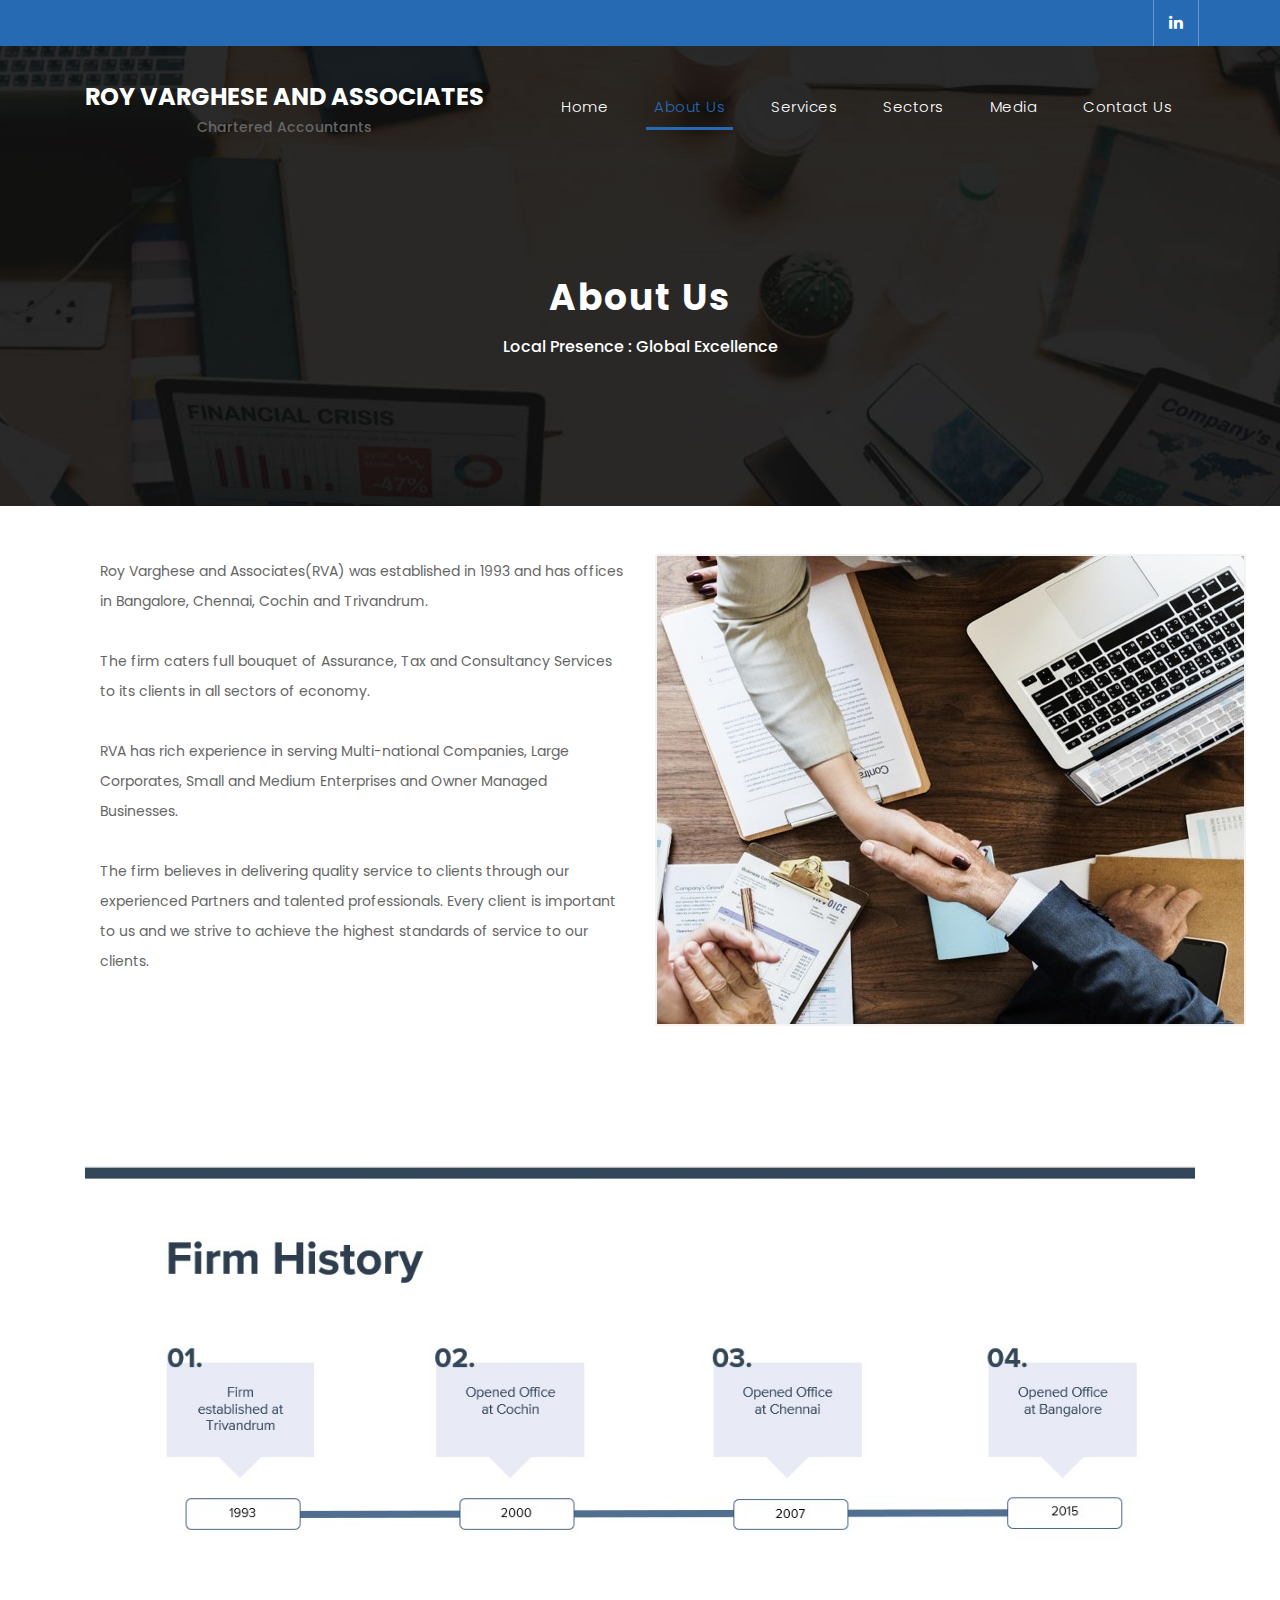
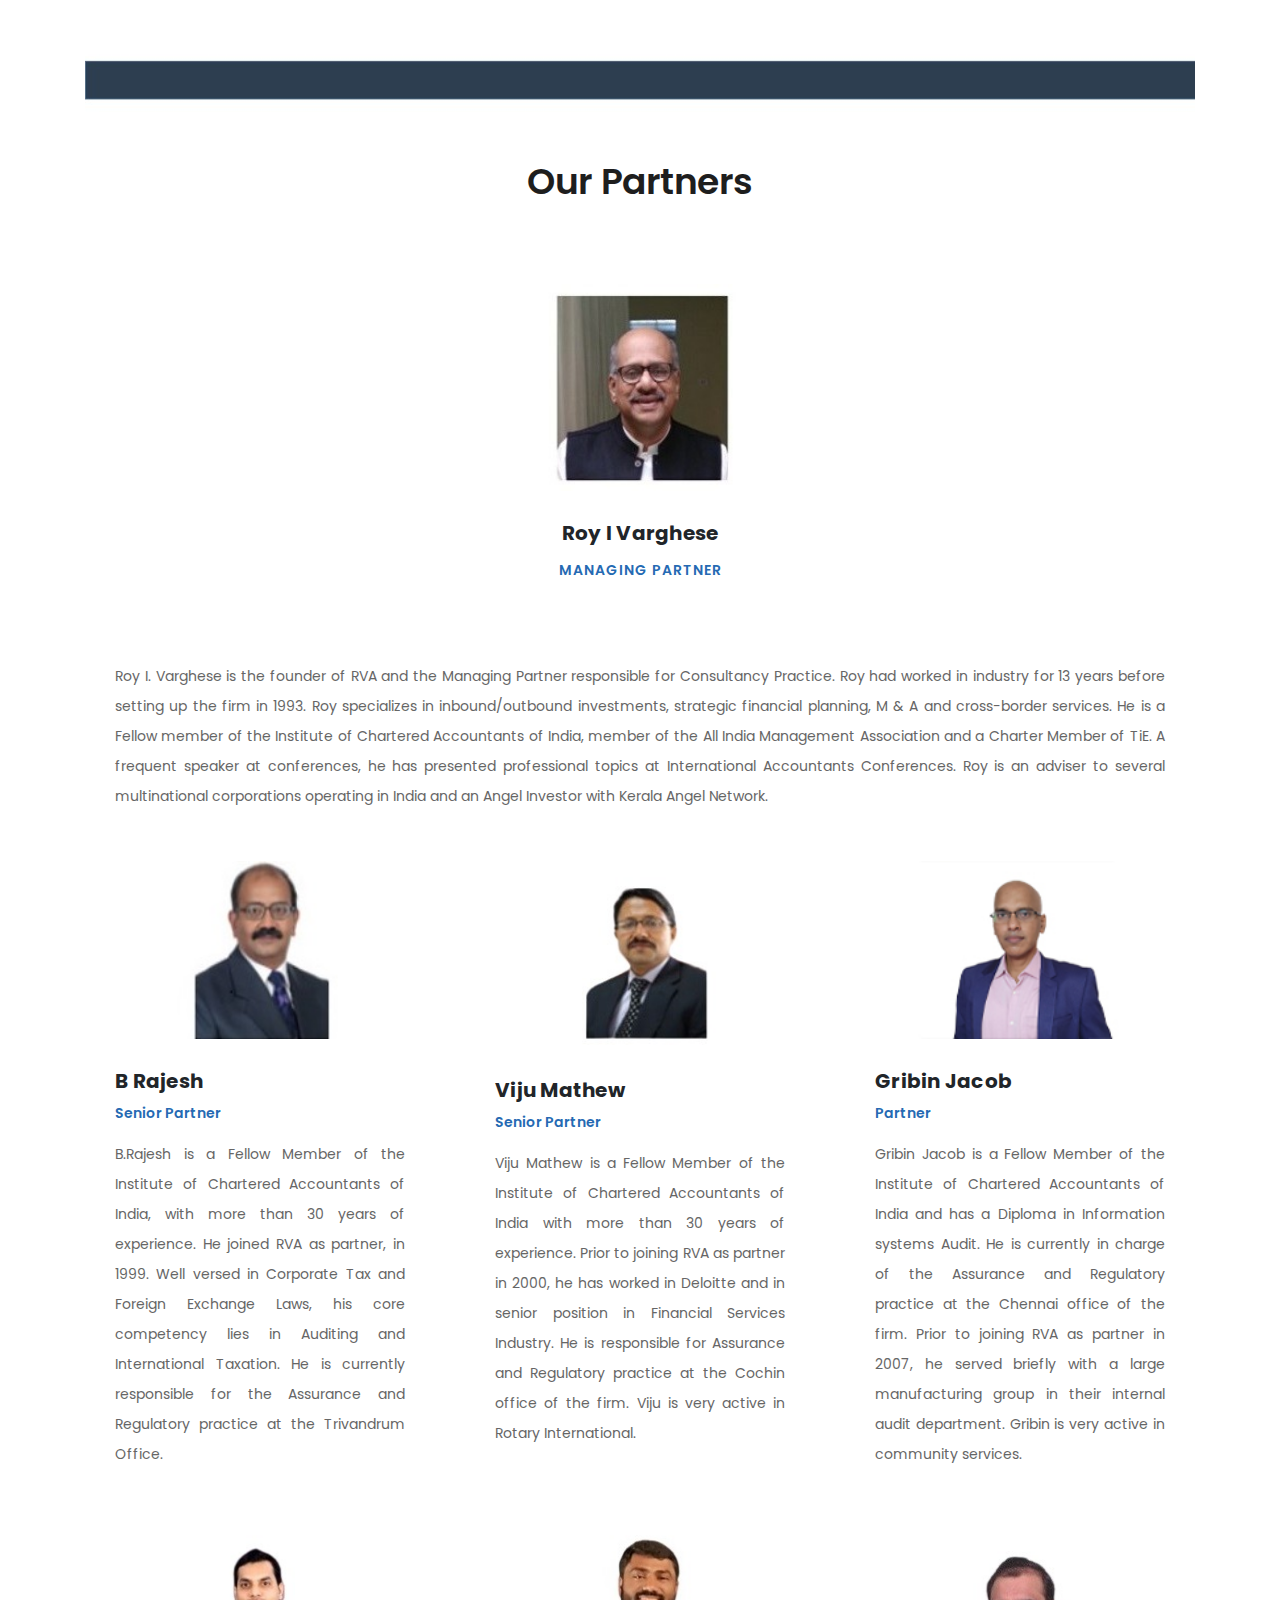
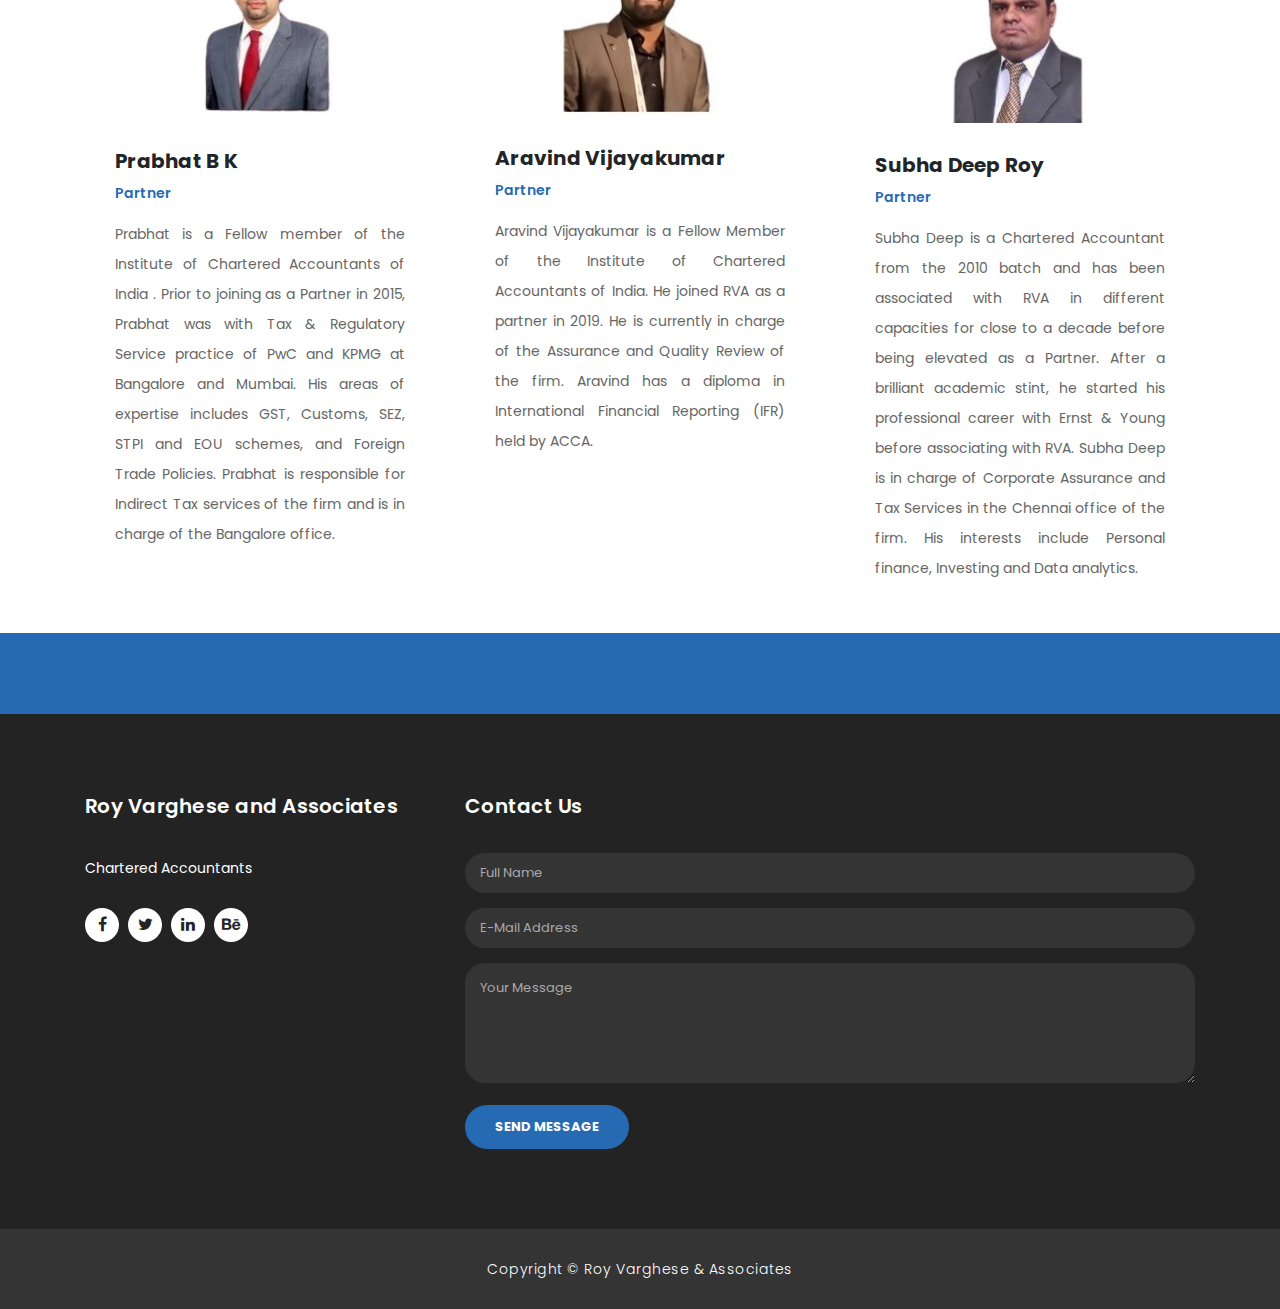
==== about.html @ 58f1af4b "Update about.html" ====
<!DOCTYPE html>
<html lang="en">

  <head>

    <meta charset="utf-8">
    <meta name="viewport" content="width=device-width, initial-scale=1, shrink-to-fit=no">
    <meta name="description" content="">
    <meta name="author" content="TemplateMo">
    <link href="https://fonts.googleapis.com/css?family=Poppins:100,200,300,400,500,600,700,800,900&display=swap" rel="stylesheet">

    <title>Roy Varghese and Associates - About Page</title>

    <!-- Bootstrap core CSS -->
    <link href="vendor/bootstrap/css/bootstrap.min.css" rel="stylesheet">

    <!-- Additional CSS Files -->
    <link rel="stylesheet" href="assets/css/fontawesome.css">
    <link rel="stylesheet" href="assets/css/templatemo-rva.css">
    <link rel="stylesheet" href="assets/css/owl.css">

  </head>

  <body>

    <!-- ***** Preloader Start ***** -->
    <div id="preloader">
        <div class="jumper">
            <div></div>
            <div></div>
            <div></div>
        </div>
    </div>  
    <!-- ***** Preloader End ***** -->

   <!-- Header -->
    <div class="sub-header">
      <div class="container">
        <div class="row">
          <div class="col-md-8 col-xs-12">
            <ul class="left-info">
              
            </ul>
          </div>
          <div class="col-md-4">
            <ul class="right-icons">
              
              <li><a href="#"><i class="fa fa-linkedin"></i></a></li>
              
            </ul>
          </div>
        </div>
      </div>
    </div>
    <header class="">
      <nav class="navbar navbar-expand-lg">
        <div class="container">
        <a class="navbar-brand" href="index.html"><h2>Roy Varghese and Associates</h2><h3><p align="center">Chartered Accountants</p></h3></a>
          <button class="navbar-toggler" type="button" data-toggle="collapse" data-target="#navbarResponsive" aria-controls="navbarResponsive" aria-expanded="false" aria-label="Toggle navigation">
            <span class="navbar-toggler-icon"></span>
          </button>
          <div class="collapse navbar-collapse" id="navbarResponsive">
            <ul class="navbar-nav ml-auto">
              <li class="nav-item">
                <a class="nav-link" href="index.html">Home
                  <span class="sr-only">(current)</span>
                </a>
              </li>
              <li class="nav-item active">
                <a class="nav-link" href="about.html">About Us</a>
              </li>
              <li class="nav-item">
                <a class="nav-link" href="services.html">Services</a>
              </li>
              <li class="nav-item">
                <a class="nav-link" href="sector.html">Sectors</a>
             </li>  
               <li class="nav-item">
                <a class="nav-link" href="media.html">Media</a>
              </li>
              <li class="nav-item">
                <a class="nav-link" href="contact.html">Contact Us</a>
              </li>
             
            </ul>
          </div>
        </div>
      </nav>
    </header>

    <!-- Page Content -->

    <div class="page-heading header-text">
      <div class="container">
        <div class="row">
          <div class="col-md-12" style="text-align: center;">
            <h1>About Us</h1>
            <h6>Local Presence : Global Excellence </h6>
          </div>
        </div>
      </div>
    </div>
    <div class="container">
      <div class="col-md-12">
        <div class="more-info-content">
          <div class="row">
            <div class="col-md-6 align-self-center">
              <div class="right-content">
                <p>Roy Varghese and Associates(RVA) was established in 1993 and has offices in Bangalore, Chennai, Cochin and Trivandrum.
                <br><br>The firm caters full bouquet of Assurance, Tax and Consultancy Services to its clients in all sectors of economy.
                <br><br>RVA has rich experience in serving Multi-national Companies, Large Corporates, Small and Medium Enterprises and Owner Managed Businesses.
                <br><br>The firm believes in delivering quality service to clients through our experienced Partners and talented professionals. Every client is important to us and we strive to achieve the highest standards of service to our clients.</p>
              </div>
            </div>
              <div class="col-md-6">
                <div class="left-image">
                  <br><br>
                    <img src="assets/images/about-image.jpg" alt="">
                </div>
              </div>
            </div>
          </div>
        </div>
      </div>
    </div>
    </div>
<div class="more-info">
      <div class="container">
        <div class="row">
          <div class="col-md-12">
            <div class="more-info-content">
              <div class="row">
                <div class="col-md-12">
                  <div class="left-image">
                    <img src="assets/images/History.jpg" alt="">
                  </div>
                </div>
                
                </div>
              </div>
            </div>
          </div>
        </div>
      </div>
    </div>


    <div class="">
      <div class="container">
        <div class="row">
          <div class="col-md-12">
            <div class="section-heading">
              <br><br><h2>Our Partners <em></em></h2>
              <span></span>
            </div>
          </div>
          <div class="col-md-12">
            <div class="team-item">
              <img src="assets/images/RIV.jpg" alt="">
              <div class="down-content">
                <div class="section-heading">
                  <h4>Roy I Varghese</h4>
                  <span>Managing Partner</span>
                </div>
                <div style="text-align: justify;"> <p>Roy I. Varghese is the founder of RVA and the Managing Partner responsible for Consultancy Practice. Roy had worked in industry for 13 years before setting up the firm in 1993. Roy specializes in inbound/outbound investments, strategic financial planning, M & A and cross-border services. He is a Fellow member of the Institute of Chartered Accountants of India, member of the All India Management Association and a Charter Member of TiE. A frequent speaker at conferences, he has presented professional topics at International Accountants Conferences. Roy is an adviser to several multinational corporations operating in India and an Angel Investor with Kerala Angel Network.</p>
                </div>
              </div>
            </div>
          </div>
          <div class="col-md-4">
            <div class="team-item">
              <img src="assets/images/br.jpg" alt="">
                <div class="down-content">
                  <h4>B Rajesh</h4>
                  <span>Senior Partner</span>
                  <p style="text-align: justify;">B.Rajesh is a Fellow Member of the Institute of Chartered Accountants of India, with more than 30 years of experience. He joined RVA as partner, in 1999. Well versed in Corporate Tax and Foreign Exchange Laws, his core competency lies in Auditing and International Taxation. He is currently responsible for the Assurance and Regulatory practice at the Trivandrum Office.</p>
                </div>
            </div>
          </div>
          <div class="col-md-4">
            <div class="team-item">
              <img src="assets/images/VM.jpg" alt="">
              <div class="down-content">
                <h4>Viju Mathew</h4>
                <span>Senior Partner</span>
                <p style="text-align: justify;">Viju Mathew is a Fellow Member of the Institute of Chartered Accountants of India with more than 30 years of experience. Prior to joining RVA as partner in 2000, he has worked in Deloitte and in senior position in Financial Services Industry. He is responsible for Assurance and Regulatory practice at the Cochin office of the firm. Viju is very active in Rotary International.</p>
              </div>
            </div>
          </div>
          <div class="col-md-4">
            <div class="team-item">
              <img src="assets/images/GJ2.jpg" alt="">
              <div class="down-content">
                <h4>Gribin Jacob</h4>
                <span>Partner</span>
                <p style="text-align: justify;">Gribin Jacob is a Fellow Member of the Institute of Chartered Accountants of India and has a Diploma in Information systems Audit. He is currently in charge of the Assurance and Regulatory practice at the Chennai office of the firm. Prior to joining RVA as partner in 2007, he served briefly with a large manufacturing group in their internal audit department. Gribin is very active in community services.</p>
              </div>
            </div>
          </div>
          <div class="col-md-4">
            <div class="team-item">
              <img src="assets/images/PBK.jpg" alt="">
              <div class="down-content">
                <h4>Prabhat B K</h4>
                <span>Partner</span>
                <p style="text-align: justify;">Prabhat is a Fellow member of the Institute of Chartered Accountants of India . Prior to joining as a Partner in 2015, Prabhat was with Tax & Regulatory Service practice of PwC and KPMG at Bangalore and Mumbai. His areas of expertise includes GST, Customs, SEZ, STPI and EOU schemes, and Foreign Trade Policies. Prabhat is responsible for Indirect Tax services of the firm and is in charge of the Bangalore office.</p>
              </div>
            </div>
          </div>
          <div class="col-md-4">
            <div class="team-item">
              <img src="assets/images/av.jpg" alt="">
              <div class="down-content">
                <h4>Aravind Vijayakumar</h4>
                <span>Partner</span>
                <p style="text-align: justify;">Aravind Vijayakumar is a Fellow Member of the Institute of Chartered Accountants of India. He joined RVA as a partner in 2019. He is currently in charge of the Assurance and Quality Review of the firm. Aravind has a diploma in International Financial Reporting (IFR) held by ACCA.</p>
             </div>
            </div>
          </div>
          <div class="col-md-4">
            <div class="team-item">
              <img src="assets/images/SDR.jpg" alt="">
              <div class="down-content">
                <h4>Subha Deep Roy</h4>
                <span>Partner</span>
                <p style="text-align: justify;">Subha Deep is a Chartered Accountant from the 2010 batch and has been associated with RVA in different capacities for close to a decade before being elevated as a Partner. After a brilliant academic stint, he started his professional career with Ernst & Young before associating with RVA. Subha Deep is in charge of Corporate Assurance and Tax Services in the Chennai office of the firm. His interests include Personal finance, Investing and Data analytics.</p>
              </div>
            </div>
          </div>
        </div>
      <div class="">
      </div>
    </div>
  </div>
</div>
  <div class="request-form">
    <div class="container">
      <div class="row">
        <div class="col-md-8">
        </div>
      </div>
    </div>
  </div>
  
  <!-- Footer Starts Here -->
    <footer>
      <div class="container">
        <div class="row">
          <div class="col-md-4 footer-item">
            <h4>Roy Varghese and Associates</h4>
            <p>Chartered Accountants</p>
            <ul class="social-icons">
              <li><a rel="nofollow" href="https://fb.com/templatemo" target="_blank"><i class="fa fa-facebook"></i></a></li>
              <li><a href="#"><i class="fa fa-twitter"></i></a></li>
              <li><a href="#"><i class="fa fa-linkedin"></i></a></li>
              <li><a href="#"><i class="fa fa-behance"></i></a></li>
            </ul>
          </div>
          
          <div class="col-md-8 footer-item last-item">
            <h4>Contact Us</h4>
            <div class="contact-form">
              <form id="contact footer-contact" action="mailto:anjuv@rva.in" method="post">
                <div class="row">
                  <div class="col-lg-12 col-md-12 col-sm-12">
                    <fieldset>
                      <input name="name" type="text" class="form-control" id="name" placeholder="Full Name" required="">
                    </fieldset>
                  </div>
                  <div class="col-lg-12 col-md-12 col-sm-12">
                    <fieldset>
                      <input name="email" type="text" class="form-control" id="email" pattern="[^ @]*@[^ @]*" placeholder="E-Mail Address" required="">
                    </fieldset>
                  </div>
                  <div class="col-lg-12">
                    <fieldset>
                      <textarea name="message" rows="6" class="form-control" id="message" placeholder="Your Message" required=""></textarea>
                    </fieldset>
                  </div>
                  <div class="col-lg-12">
                    <fieldset>
                      <button type="submit" id="form-submit" class="filled-button">Send Message</button>
                    </fieldset>
                  </div>
                </div>
              </form>
            </div>
          </div>
        </div>
      </div>
    </footer>
    
    <div class="sub-footer">
      <div class="container">
        <div class="row">
          <div class="col-md-12">
            <p>Copyright &copy; Roy Varghese & Associates
            
           
          </p>
          </div>
        </div>
      </div>
    </div>


    <!-- Bootstrap core JavaScript -->
    <script src="vendor/jquery/jquery.min.js"></script>
    <script src="vendor/bootstrap/js/bootstrap.bundle.min.js"></script>

    <!-- Additional Scripts -->
    <script src="assets/js/custom.js"></script>
    <script src="assets/js/owl.js"></script>
    <script src="assets/js/slick.js"></script>
    <script src="assets/js/accordions.js"></script>

    <script language = "text/Javascript"> 
      cleared[0] = cleared[1] = cleared[2] = 0; //set a cleared flag for each field
      function clearField(t){                   //declaring the array outside of the
      if(! cleared[t.id]){                      // function makes it static and global
          cleared[t.id] = 1;  // you could use true and false, but that's more typing
          t.value='';         // with more chance of typos
          t.style.color='#fff';
          }
      }
    </script>

  </body>
</html>
---- assets/css/templatemo-rva.css ----
/* 

TemplateMo - Finance Business

https://templatemo.com/tm-545-finance-business

*/

body {
  font-family: 'Poppins', sans-serif;
  overflow-x: hidden;
  text-rendering: optimizeLegibility;
  -webkit-font-smoothing: antialiased;
  -moz-osx-font-smoothing: grayscale;
}
p {
	margin-bottom: 0px;
	font-size: 14px;
	color: #666666;
	line-height: 30px;
}
a {
	text-decoration: none!important;
}
ul {
	padding: 0;
	margin: 0;
	list-style: none;
}

h1,h2,h3,h4,h5,h6 {
	margin: 0px;
}

a.filled-button {
	background-color: #256AB3;
	color: #fff;
	font-size: 13px;
	text-transform: uppercase;
	font-weight: 700;
	padding: 12px 30px;
	border-radius: 30px;
	display: inline-block;
	transition: all 0.3s;
}

a.filled-button:hover {
	background-color: #fff;
	color: #256AB3;
}

a.border-button {
	background-color: transparent;
	color: #fff;
	border: 2px solid #fff;
	font-size: 13px;
	text-transform: uppercase;
	font-weight: 700;
	padding: 10px 28px;
	border-radius: 30px;
	display: inline-block;
	transition: all 0.3s;
}

a.border-button:hover {
	background-color: #fff;
	color: #256AB3;
}

.section-heading {
	text-align: center;
	margin-bottom: 80px;
}

.section-heading h2 {
	font-size: 36px;
	font-weight: 600;
	color: #1e1e1e;
}

.section-heading em {
	font-style: normal;
	color: #256AB3;
}

.section-heading span {
	display: block;
	margin-top: 15px;
	text-transform: uppercase;
	font-size: 15px;
	color: #666;
	letter-spacing: 1px;
}

#preloader {
  overflow: hidden;
  background: #256AB3;
  left: 0;
  right: 0;
  top: 0;
  bottom: 0;
  position: fixed;
  z-index: 9999999;
  color: #fff;
}

#preloader .jumper {
  left: 0;
  top: 0;
  right: 0;
  bottom: 0;
  display: block;
  position: absolute;
  margin: auto;
  width: 50px;
  height: 50px;
}

#preloader .jumper > div {
  background-color: #fff;
  width: 10px;
  height: 10px;
  border-radius: 100%;
  -webkit-animation-fill-mode: both;
  animation-fill-mode: both;
  position: absolute;
  opacity: 0;
  width: 50px;
  height: 50px;
  -webkit-animation: jumper 1s 0s linear infinite;
  animation: jumper 1s 0s linear infinite;
}

#preloader .jumper > div:nth-child(2) {
  -webkit-animation-delay: 0.33333s;
  animation-delay: 0.33333s;
}

#preloader .jumper > div:nth-child(3) {
  -webkit-animation-delay: 0.66666s;
  animation-delay: 0.66666s;
}

@-webkit-keyframes jumper {
  0% {
    opacity: 0;
    -webkit-transform: scale(0);
    transform: scale(0);
  }
  5% {
    opacity: 1;
  }
  100% {
    -webkit-transform: scale(1);
    transform: scale(1);
    opacity: 0;
  }
}

@keyframes jumper {
  0% {
    opacity: 0;
    -webkit-transform: scale(0);
    transform: scale(0);
  }
  5% {
    opacity: 1;
  }
  100% {
    opacity: 0;
  }
}

/* Sub Header Style */

.sub-header {
	background-color: #256AB3;
	height: 46px;
	line-height: 46px;
}

.sub-header ul li {
	display: inline-block;
}

.sub-header ul.left-info li {
	border-left: 1px solid rgba(250,250,250,0.3);
	padding: 0px 20px;
}

.sub-header ul.left-info li:last-child {
	border-right: 1px solid rgba(250,250,250,0.3);
}

.sub-header ul.left-info li i {
	margin-right: 10px;
	font-size: 18px;
}

.sub-header ul.left-info li a {
	color: #fff;
	font-size: 14px;
	font-weight: 600;
}

.sub-header ul.right-icons {
	float: right;
}

.sub-header ul.right-icons li {
	margin-right: -4px;
	width: 46px;
	display: inline-block;
	text-align: center;
	border-right: 1px solid rgba(250,250,250,0.3);
}

.sub-header ul.right-icons li:first-child {
	border-left: 1px solid rgba(250,250,250,0.3);
}

.sub-header ul.right-icons li a {
	color: #fff;
	transition: all 0.3s;
}

.sub-header ul.right-icons li a:hover {
	opacity: 0.75;
}



/* Header Style */
header {
	position: absolute;
	z-index: 99999;
	width: 100%;
	background-color: transparent!important;
	height: 80px;
	-webkit-transition: all 0.3s ease-in-out 0s;
    -moz-transition: all 0.3s ease-in-out 0s;
    -o-transition: all 0.3s ease-in-out 0s;
    transition: all 0.3s ease-in-out 0s;
}
header .navbar {
	padding: 20px 0px;
}
.background-header .navbar {
	padding: 10px 0px;
}
.background-header {
	top: 0;
	position: fixed;
	background-color: #fff!important;
	box-shadow: 0px 1px 10px rgba(0,0,0,0.1);
}
.background-header .navbar-brand h2 {
	color: #256AB3!important;
}
.background-header .navbar-nav a.nav-link {
	color: #1e1e1e!important;
}
.background-header .navbar-nav .nav-link:hover,
.background-header .navbar-nav .active>.nav-link,
.background-header .navbar-nav .nav-link.current,
.background-header .navbar-nav .nav-link.show,
.background-header .navbar-nav .show>.nav-link {
	color: #256AB3!important;
}
.navbar .navbar-brand {
	float: 	left;
	margin-top: 12px;
	outline: none;
}
.navbar .navbar-brand h2 {
	color: #fff;
	text-transform: uppercase;
	font-size: 24px;
	font-weight: 700;
	-webkit-transition: all .3s ease 0s;
    -moz-transition: all .3s ease 0s;
    -o-transition: all .3s ease 0s;
    transition: all .3s ease 0s;
}
.navbar .navbar-brand h2 em {
	font-style: normal;
	font-size: 16px;
}
#navbarResponsive {
	z-index: 999;
}
.navbar-collapse {
	text-align: center;
}
.navbar .navbar-nav .nav-item {
	margin: 0px 15px;
}
.navbar .navbar-nav a.nav-link {
	text-transform: capitalize;
	font-size: 15px;
	font-weight: 300;
	letter-spacing: 0.5px;
	color: #fff;
	transition: all 0.5s;
	margin-top: 5px;
}
.navbar .navbar-nav .nav-link:hover,
.navbar .navbar-nav .active>.nav-link,
.navbar .navbar-nav .nav-link.current,
.navbar .navbar-nav .nav-link.show,
.navbar .navbar-nav .show>.nav-link {
	color: #256AB3;
	border-bottom: 3px solid #256AB3;
}
.navbar .navbar-toggler-icon {
	background-image: none;
}
.navbar .navbar-toggler {
	border-color: #fff;
	background-color: #fff;	
	height: 36px;
	outline: none;
	border-radius: 0px;
	position: absolute;
	right: 30px;
	top: 20px;
}
.navbar .navbar-toggler-icon:after {
	content: '\f0c9';
	color: #256AB3;
	font-size: 18px;
	line-height: 26px;
	font-family: 'FontAwesome';
}



/* Banner Style */

.img-fill{
  width: 100%;
  display: block;
  overflow: hidden;
  position: relative;
  text-align: center
}

.img-fill img {
  min-height: 100%;
  min-width: 100%;
  position: relative;
  display: inline-block;
  max-width: none;
}

*,
*:before,
*:after {
  -webkit-box-sizing: border-box;
  box-sizing: border-box;
  -webkit-font-smoothing: antialiased;
  -moz-osx-font-smoothing: grayscale;
}

.Grid1k {
  padding: 0 15px;
  max-width: 1200px;
  margin: auto;
}

.blocks-box,
.slick-slider {
  margin: 0;
  padding: 0!important;
}

.slick-slide {
  float: left;
  padding: 0;
}

.Modern-Slider .item .img-fill {
	background-size: cover;
	background-position: center center;
	background-repeat: no-repeat;
	height:95vh;
}

.Modern-Slider .item-1 .img-fill {
	background-image: url(../images/slide_01.jpg);
}

.Modern-Slider .item-2 .img-fill {
	background-image: url(../images/slide_02.jpg);
}

.Modern-Slider .item-3 .img-fill {
	background-image: url(../images/slide_03.jpg);
}
.Modern-Slider .item-4 .img-fill {
	background-image: url(../images/slide_04.jpg);
}


.Modern-Slider .NextArrow{
  position:absolute;
  top:50%;
  right:30px;
  border:0 none;
  background-color: transparent;
  text-align:center;
  font-size: 36px;
  font-family: 'FontAwesome';
  color:#FFF;
  z-index:5;
  outline: none;
  cursor: pointer;
}

.Modern-Slider .NextArrow:before{
  content:'\f105';
}

.Modern-Slider .PrevArrow {
  position:absolute;
  top:50%;
  left:30px;
  border:0 none;
  background-color: transparent;
  text-align:center;
  font-size: 36px;
  font-family: 'FontAwesome';
  color:#FFF;
  z-index:5;
  outline: none;
  cursor: pointer;
}

.Modern-Slider .PrevArrow:before{
  content:'\f104';
}

ul.slick-dots {
  display: none!important;
}

.Modern-Slider .text-content {
	text-align: left;
  	width: 75%;
  	position: absolute;
  	top: 50%;
  	left: 50%;
  	transform: translate(-50%, -50%);
}

.Modern-Slider .item h6 {
  margin-bottom: 15px;
  font-size: 22px;
  text-transform: uppercase;
  font-weight: 700;
  letter-spacing: 1px;
  color:#256AB3;
  animation:fadeOutRight 1s both;
}

.Modern-Slider .item h4 {
  margin-bottom: 30px;
  text-transform: uppercase;
  font-size: 44px;
  font-weight: 700;
  letter-spacing: 2.5px;
  color:#FFF;
  overflow:hidden;
  animation:fadeOutLeft 1s both;
}

.Modern-Slider .item p {
	max-width: 570px;
	color: #fff;
	font-size: 15px;
	font-weight: 400;
	line-height: 30px;
	margin-bottom: 40px;
}

.Modern-Slider .item a {
  margin: 0 5px;
}

.Modern-Slider .item.slick-active h6{
  animation:fadeInDown 1s both 1s;
}

.Modern-Slider .item.slick-active h4{
  animation:fadeInLeft 1s both 1.5s;
}

.Modern-Slider .item.slick-active{
  animation:Slick-FastSwipeIn 1s both;
}

.Modern-Slider .buttons {
  position: relative;
}

.Modern-Slider {background:#000;}


/* ==== Slick Slider Css Ruls === */
.slick-slider{position:relative;display:block;-webkit-user-select:none;-moz-user-select:none;-ms-user-select:none;user-select:none;-webkit-touch-callout:none;-khtml-user-select:none;-ms-touch-action:pan-y;touch-action:pan-y;-webkit-tap-highlight-color:transparent}
.slick-list{position:relative;display:block;overflow:hidden;margin:0;padding:0}
.slick-list:focus{outline:none}.slick-list.dragging{cursor:hand}
.slick-slider .slick-track,.slick-slider .slick-list{-webkit-transform:translate3d(0,0,0);-ms-transform:translate3d(0,0,0);transform:translate3d(0,0,0)}
.slick-track{position:relative;top:0;left:0;display:block}
.slick-track:before,.slick-track:after{display:table;content:''}.slick-track:after{clear:both}
.slick-loading .slick-track{visibility:hidden}
.slick-slide{display:none;float:left /* If RTL Make This Right */ ;height:100%;min-height:1px}
.slick-slide.dragging img{pointer-events:none}
.slick-initialized .slick-slide{display:block}
.slick-loading .slick-slide{visibility:hidden}
.slick-vertical .slick-slide{display:block;height:auto;border:1px solid transparent}




/* Request Form */

.request-form {
	background-color: #256AB3;
	padding: 40px 0px;
	color: #fff;
}

.request-form h4 {
	font-size: 22px;
	font-weight: 600;
}

.request-form span {
	font-size: 15px;
	font-weight: 400;
	display: inline-block;
	margin-top: 10px;
}

.request-form a.border-button {
	margin-top: 12px;
	float: right;
}




/* Services */

.services {
	margin-top: 140px;
}

.service-item img {
	width: 100%;
	overflow: hidden;
}

.service-item .down-content {
	background-color: #f7f7f7;
	padding: 30px;
}

.service-item .down-content h4 {
	font-size: 20px;
	font-weight: 700;
	letter-spacing: 0.25px;
	margin-bottom: 15px;
}

.service-item .down-content p {
	margin-bottom: 20px;
}



/* Fun Facts */

.fun-facts {
	margin-top: 140px;
	background-image: url(../images/fun-facts-bg.jpg);
	background-position: center center;
	background-repeat: no-repeat;
	background-size: cover;
	background-attachment: fixed;
	padding: 140px 0px;
	color: #fff;
}

.fun-facts span {
	text-transform: uppercase;
	font-size: 15px;
	color: #fff;
	letter-spacing: 1px;
	margin-bottom: 10px;
	display: block;
}

.fun-facts h2 {
	font-size: 36px;
	font-weight: 600;
	margin-bottom: 35px;
}

.fun-facts em {
	font-style: normal;
	color: #256AB3;
}

.fun-facts p {
	color: #fff;
	margin-bottom: 40px;
}

.fun-facts .left-content {
	margin-right: 45px;
}

.count-area-content {
	text-align: center;
	background-color: rgba(250,250,250,0.1);
	padding: 25px 30px 35px 30px;
	margin: 15px 0px;
}

.count-digit {
    margin: 5px 0px;
    color: #256AB3;
    font-weight: 700;
    font-size: 36px;
}
.count-title {
    font-size: 20px;
    font-weight: 600;
    color: #fff;
    letter-spacing: 0.5px;
}



/* More Info */

.more-info {
	margin-top: 140px;
}

.more-info .left-image img {
	width: 100%;
	overflow: hidden;
}

.more-info .more-info-content {
	background-color: #f7f7f7;
}

.about-info .more-info-content {
	background-color: transparent;
}

.about-info .right-content {
	padding: 0px!important;
	margin-right: 30px;
}

.more-info .right-content {
	padding: 45px 45px 45px 30px;
}

.more-info .right-content span {
	text-transform: uppercase;
	font-size: 15px;
	color: #666;
	letter-spacing: 1px;
	margin-bottom: 10px;
	display: block;
}

.more-info .right-content h2 {
	font-size: 36px;
	font-weight: 600;
	margin-bottom: 35px;
}

.more-info .right-content em {
	font-style: normal;
	color: #256AB3;
}

.more-info .right-content p {
	margin-bottom: 30px;
}


/* Testimonials Style */

.about-testimonials {
	margin-top: 0px!important;
}

.testimonials {
	margin-top: 140px;
	background-color: #f7f7f7;
	padding: 140px 0px;
}
.testimonial-item .inner-content {
	text-align: center;
	background-color: #fff;	
	padding: 30px;
	border-radius: 5px;
}
.testimonial-item p {
	font-size: 14px;
	font-weight: 400;
}
.testimonial-item h4 {
	font-size: 19px;
	font-weight: 700;
	color: #1e1e1e;
	letter-spacing: 0.5px;
	margin-bottom: 0px;
}
.testimonial-item span {
	display: inline-block;
	margin-top: 8px;
	font-weight: 600;
	font-size: 14px;
	color: #256AB3;
}
.testimonial-item img {
	max-width: 60px;
	border-radius: 50%;
	margin: 25px auto 0px auto;
}




/* Call Back Style */

.callback-services {
	border-top: 1px solid #eee;
	padding-top: 140px;
}

.contact-us {
	background-color: #f7f7f7;
	padding: 140px 0px;
}

.contact-us .contact-form {
	background-color: transparent!important;
	padding: 0!important;
}

.callback-form {
	margin-top: 140px;
}

.callback-form .contact-form {
	background-color: #256AB3;
	padding: 60px;
	border-radius: 5px;
	text-align: center;
}

.callback-form .contact-form input {
	border-radius: 20px;
	height: 40px;
	line-height: 40px;
	display: inline-block;
	padding: 0px 15px;
	color: #6a6a6a;
	font-size: 13px;
	text-transform: none;
	box-shadow: none;
	border: none;
	margin-bottom: 35px;
}

.callback-form .contact-form input:focus {
	outline: none;
	box-shadow: none;
	border: none;
}

.callback-form .contact-form textarea {
	border-radius: 20px;
	height: 120px;
	max-height: 200px;
	min-height: 120px;
	display: inline-block;
	padding: 15px;
	color: #6a6a6a;
	font-size: 13px;
	text-transform: none;
	box-shadow: none;
	border: none;
	margin-bottom: 35px;
}

.callback-form .contact-form textarea:focus {
	outline: none;
	box-shadow: none;
	border: none;
}

.callback-form .contact-form ::-webkit-input-placeholder { /* Edge */
  color: #aaa;
}
.callback-form .contact-form :-ms-input-placeholder { /* Internet Explorer 10-11 */
  color: #aaa;
}
.callback-form .contact-form ::placeholder {
  color: #aaa;
}

.callback-form .contact-form button.border-button {
	background-color: transparent;
	color: #fff;
	border: 2px solid #fff;
	font-size: 13px;
	text-transform: uppercase;
	font-weight: 700;
	padding: 10px 28px;
	border-radius: 30px;
	display: inline-block;
	transition: all 0.3s;
	outline: none;
	box-shadow: none;
	text-shadow: none;
	cursor: pointer;
}

.callback-form .contact-form button.border-button:hover {
	background-color: #fff;
	color: #256AB3;
}

.contact-us .contact-form button.filled-button {
	background-color: #256AB3;
	color: #fff;
	border: none;
	font-size: 13px;
	text-transform: uppercase;
	font-weight: 700;
	padding: 12px 30px;
	border-radius: 30px;
	display: inline-block;
	transition: all 0.3s;
	outline: none;
	box-shadow: none;
	text-shadow: none;
	cursor: pointer;
}

.contact-us .contact-form button.filled-button:hover {
	background-color: #fff;
	color: #256AB3;
}



/* Partners Style */

.contact-partners {
	margin-top: -8px!important;
}

.partners {
	margin-top: 140px;
	background-color: #f7f7f7;
	padding: 60px 0px;
}

.partners .owl-item {
	text-align: center;
	cursor: pointer;
}

.partners .partner-item img {
	max-width: 156px;
	margin: auto;
}



/* Footer Style */

footer {
	background-color: #232323;
	padding: 80px 0px;
	color: #fff;
}

footer h4 {
	color: #fff;
	font-size: 20px;
	font-weight: 600;
	letter-spacing: 0.25px;
	margin-bottom: 35px;
}
footer p {
	color: #fff;
}

footer ul.social-icons {
	margin-top: 25px;
}

footer ul.social-icons li {
	display: inline-block;
	margin-right: 5px;
}

footer ul.social-icons li:last-child {
	margin-right: 0px;
}

footer ul.social-icons li a {
	width: 34px;
	height: 34px;
	display: inline-block;
	line-height: 34px;
	text-align: center;
	background-color: #fff;
	color: #232323;
	border-radius: 50%;
	transition: all 0.3s;
}

footer ul.social-icons li a:hover {
	background-color: #256AB3;
}

footer ul.menu-list li {
	margin-bottom: 13px;
}

footer ul.menu-list li:last-child {
	margin-bottom: 0px;
}

footer ul.menu-list li a {
	font-size: 14px;
	color: #fff;
	transition: all 0.3s;
}

footer ul.menu-list li a:hover {
	color: #256AB3;
}

footer .contact-form input {
	border-radius: 20px;
	height: 40px;
	line-height: 40px;
	display: inline-block;
	padding: 0px 15px;
	color: #aaa!important;
	background-color: #343434;
	font-size: 13px;
	text-transform: none;
	box-shadow: none;
	border: none;
	margin-bottom: 15px;
}

footer .contact-form input:focus {
	outline: none;
	box-shadow: none;
	border: none;
	background-color: #343434;
}

footer .contact-form textarea {
	border-radius: 20px;
	height: 120px;
	max-height: 200px;
	min-height: 120px;
	display: inline-block;
	padding: 15px;
	color: #aaa!important;
	background-color: #343434;
	font-size: 13px;
	text-transform: none;
	box-shadow: none;
	border: none;
	margin-bottom: 15px;
}

footer .contact-form textarea:focus {
	outline: none;
	box-shadow: none;
	border: none;
	background-color: #343434;
}

footer .contact-form ::-webkit-input-placeholder { /* Edge */
  color: #aaa;
}
footer .contact-form :-ms-input-placeholder { /* Internet Explorer 10-11 */
  color: #aaa;
}
footer .contact-form ::placeholder {
  color: #aaa;
}

footer .contact-form button.filled-button {
	background-color: transparent;
	color: #fff;
	background-color: #256AB3;
	border: none;
	font-size: 13px;
	text-transform: uppercase;
	font-weight: 700;
	padding: 12px 30px;
	border-radius: 30px;
	display: inline-block;
	transition: all 0.3s;
	outline: none;
	box-shadow: none;
	text-shadow: none;
	cursor: pointer;
}

footer .contact-form button.filled-button:hover {
	background-color: #fff;
	color: #256AB3;
}



/* Sub-footer Style */

.sub-footer {
	background-color: #343434;
	text-align: center;
	padding: 25px 0px;
}

.sub-footer p {
	color: #fff;
	font-weight: 300;
	letter-spacing: 0.5px;
}

.sub-footer a {
	color: #fff;
}


.page-heading {
	text-align: center;
	background-image: url(../images/page-heading-bg.jpg);
	background-position: center center;
	background-repeat: no-repeat;
	background-size: cover;
	padding: 230px 0px 150px 0px;
	color: #fff;
}

.page-heading h1 {
	text-transform: capitalize;
	font-size: 36px;
	font-weight: 700;
	letter-spacing: 2px;
	margin-bottom: 18px;
}

.page-heading span {
	font-size: 15px;
	text-transform: uppercase;
	letter-spacing: 1px;
	color: #fff;
	display: block;
}


/* team */

.team {
	background-color: #f7f7f7;
	margin-top: 140px;
	margin-bottom: -140px;
	padding: 120px 0px;
}

.team-item img {
	width: 100%;
	overflow: hidden;
}

.team-item .down-content {
	background-color: #fff;
	padding: 30px;
}

.team-item .down-content h4 {
	font-size: 20px;
	font-weight: 700;
	letter-spacing: 0.25px;
	margin-bottom: 10px;
}

.team-item .down-content span {
	color: #256AB3;
	font-weight: 600;
	font-size: 14px;
	display: block;
	margin-bottom: 15px;
}

.team-item .down-content p {
	margin-bottom: 20px;
}


/* Single Service */

.single-services {
	margin-top: 140px;
}

#tabs ul {
  margin: 0;
  padding: 0;
}
#tabs ul li {
  margin-bottom: 10px;
  display: inline-block;
  width: 100%;
}
#tabs ul li:last-child {
  margin-bottom: 0px;
}
#tabs ul li a {
	text-transform: capitalize;
	width: 100%;
	padding: 30px 30px;
	display: inline-block;
	background-color: #256AB3;
  	font-size: 20px;
  	color: #121212;
  	letter-spacing: 0.5px;
  	font-weight: 700;
  	transition: all 0.3s;
}
#tabs ul li a i {
	float: right;
	margin-top: 5px;
}
#tabs ul .ui-tabs-active span {
  background: #faf5b2;
  border: #faf5b2;
  line-height: 90px;
  border-bottom: none;
}
#tabs ul .ui-tabs-active a {
  color: #fff;
}
#tabs ul .ui-tabs-active span {
  color: #1e1e1e;
}
.tabs-content {
	margin-left: 30px;
  text-align: left;
  display: inline-block;
  transition: all 0.3s;
}
.tabs-content img {
	max-width: 100%;
	overflow: hidden;
}
.tabs-content h4 {
	font-size: 20px;
	font-weight: 700;
	letter-spacing: 0.25px;
	margin-bottom: 15px;
	margin-top: 30px;
}
.tabs-content p {
  font-size: 14px;
  color: #7a7a7a;
  margin-bottom: 0px;
}



/* Contact Information */

.contact-information {
	margin-top: 140px;
}

.contact-information .contact-item {
	padding: 60px 30px;
	background-color: #f7f7f7;
	text-align: center;
}

.contact-information .contact-item i {
	color: #256AB3;
	font-size: 48px;
	margin-bottom: 40px;
}

.contact-information .contact-item h4 {
	font-size: 20px;
	font-weight: 700;
	letter-spacing: 0.25px;
	margin-bottom: 15px;
}

.contact-information .contact-item p {
	margin-bottom: 20px;
}

.contact-information .contact-item a {
	font-weight: 600;
	color: #256AB3;
	font-size: 15px;
}




/* Responsive Style */
@media (max-width: 768px) {
	.sub-header {
		display: none;
	}
	.Modern-Slider .item h6 {
	  margin-bottom: 15px;
	  font-size: 18px;
	}
	.Modern-Slider .item h4 {
	  margin-bottom: 25px;
	  font-size: 28px;
	  line-height: 36px;
	  letter-spacing: 1px;
	}
	.Modern-Slider .item p {
		max-width: 570px;
		line-height: 25px;
		margin-bottom: 30px;
	}
	.Modern-Slider .NextArrow{
	  right:5px;
	}
	.Modern-Slider .PrevArrow {
	  left:5px;
	}
	.request-form {
		text-align: center;
	}
	.request-form a.border-button {
		float: none;
		margin-top: 30px;
	}
	.services .service-item {
		margin-bottom: 30px;
	}
	.fun-facts .left-content {
		margin-right: 0px;
		margin-bottom: 30px;
	}
	.more-info .right-content  {
		padding: 30px;
	}
	footer {
		padding: 80px 0px 20px 0px;
	}
	footer .footer-item {
		border-bottom: 1px solid #343434;
		margin-bottom: 30px;
		padding-bottom: 30px;
	}
	footer .last-item {
		border-bottom: none;
	}
	.about-info .right-content {
		margin-right: 0px;
		margin-bottom: 30px;
	}
	.team .team-item {
		margin-bottom: 30px;
	}
	.tabs-content {
		margin-left: 0px;
		margin-top: 30px;
	}
	.contact-item {
		margin-bottom: 30px;
	}
}

@media (max-width: 992px) {
	.navbar .navbar-brand {
		position: absolute;
		left: 30px;
		top: 10px;
	}
	.navbar .navbar-brand {
		width: auto;
	}
	.navbar:after {
		display: none;
	}
	#navbarResponsive {
	    z-index: 99999;
	    position: absolute;
	    top: 80px;
	    left: 0;
	    width: 100%;
	    text-align: center;
	    background-color: #fff;
	    box-shadow: 0px 10px 10px rgba(0,0,0,0.1);
	}
	.navbar .navbar-nav .nav-item {
		border-bottom: 1px solid #eee;
	}
	.navbar .navbar-nav .nav-item:last-child {
		border-bottom: none;
	}
	.navbar .navbar-nav a.nav-link {
		padding: 15px 0px;
		color: #1e1e1e!important;
	}
	.navbar .navbar-nav .nav-link:hover,
	.navbar .navbar-nav .active>.nav-link,
	.navbar .navbar-nav .nav-link.current,
	.navbar .navbar-nav .nav-link.show,
	.navbar .navbar-nav .show>.nav-link {
		color: #256AB3!important;
		border-bottom: none!important;
	}
}
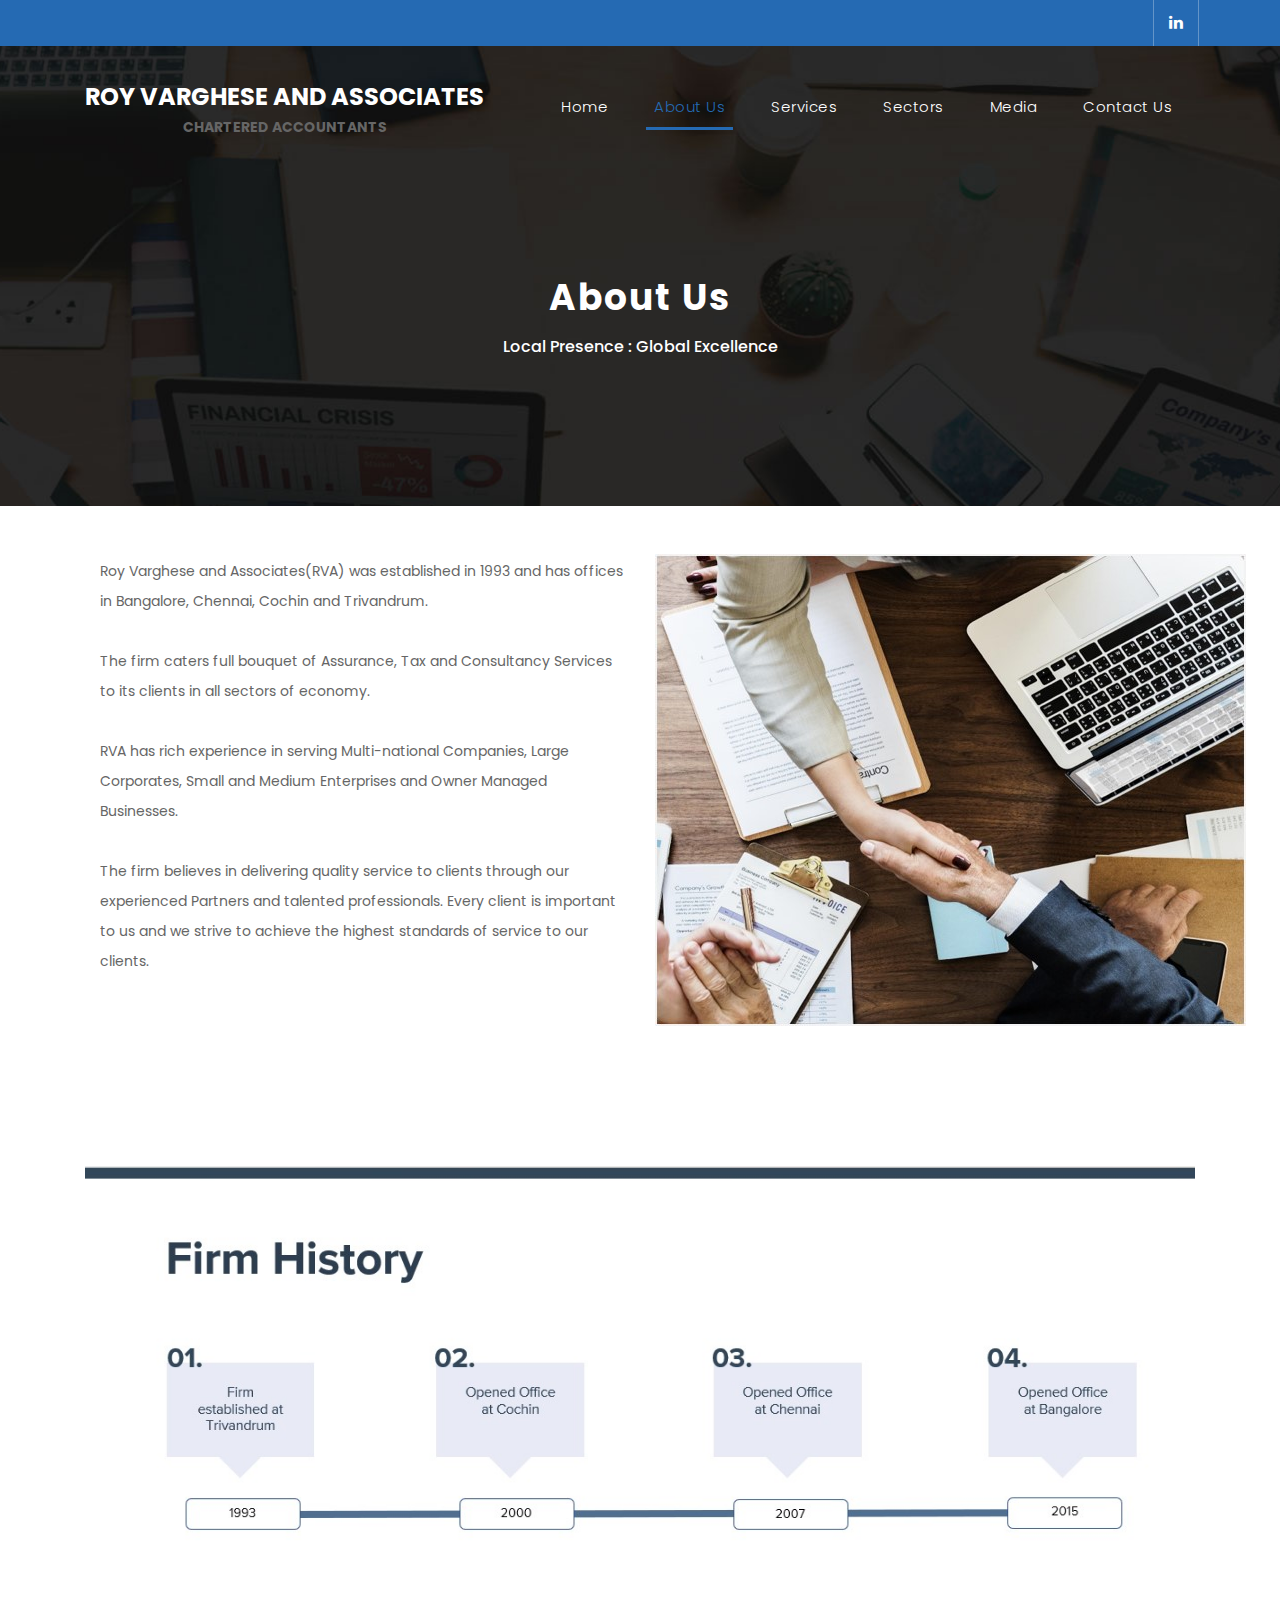
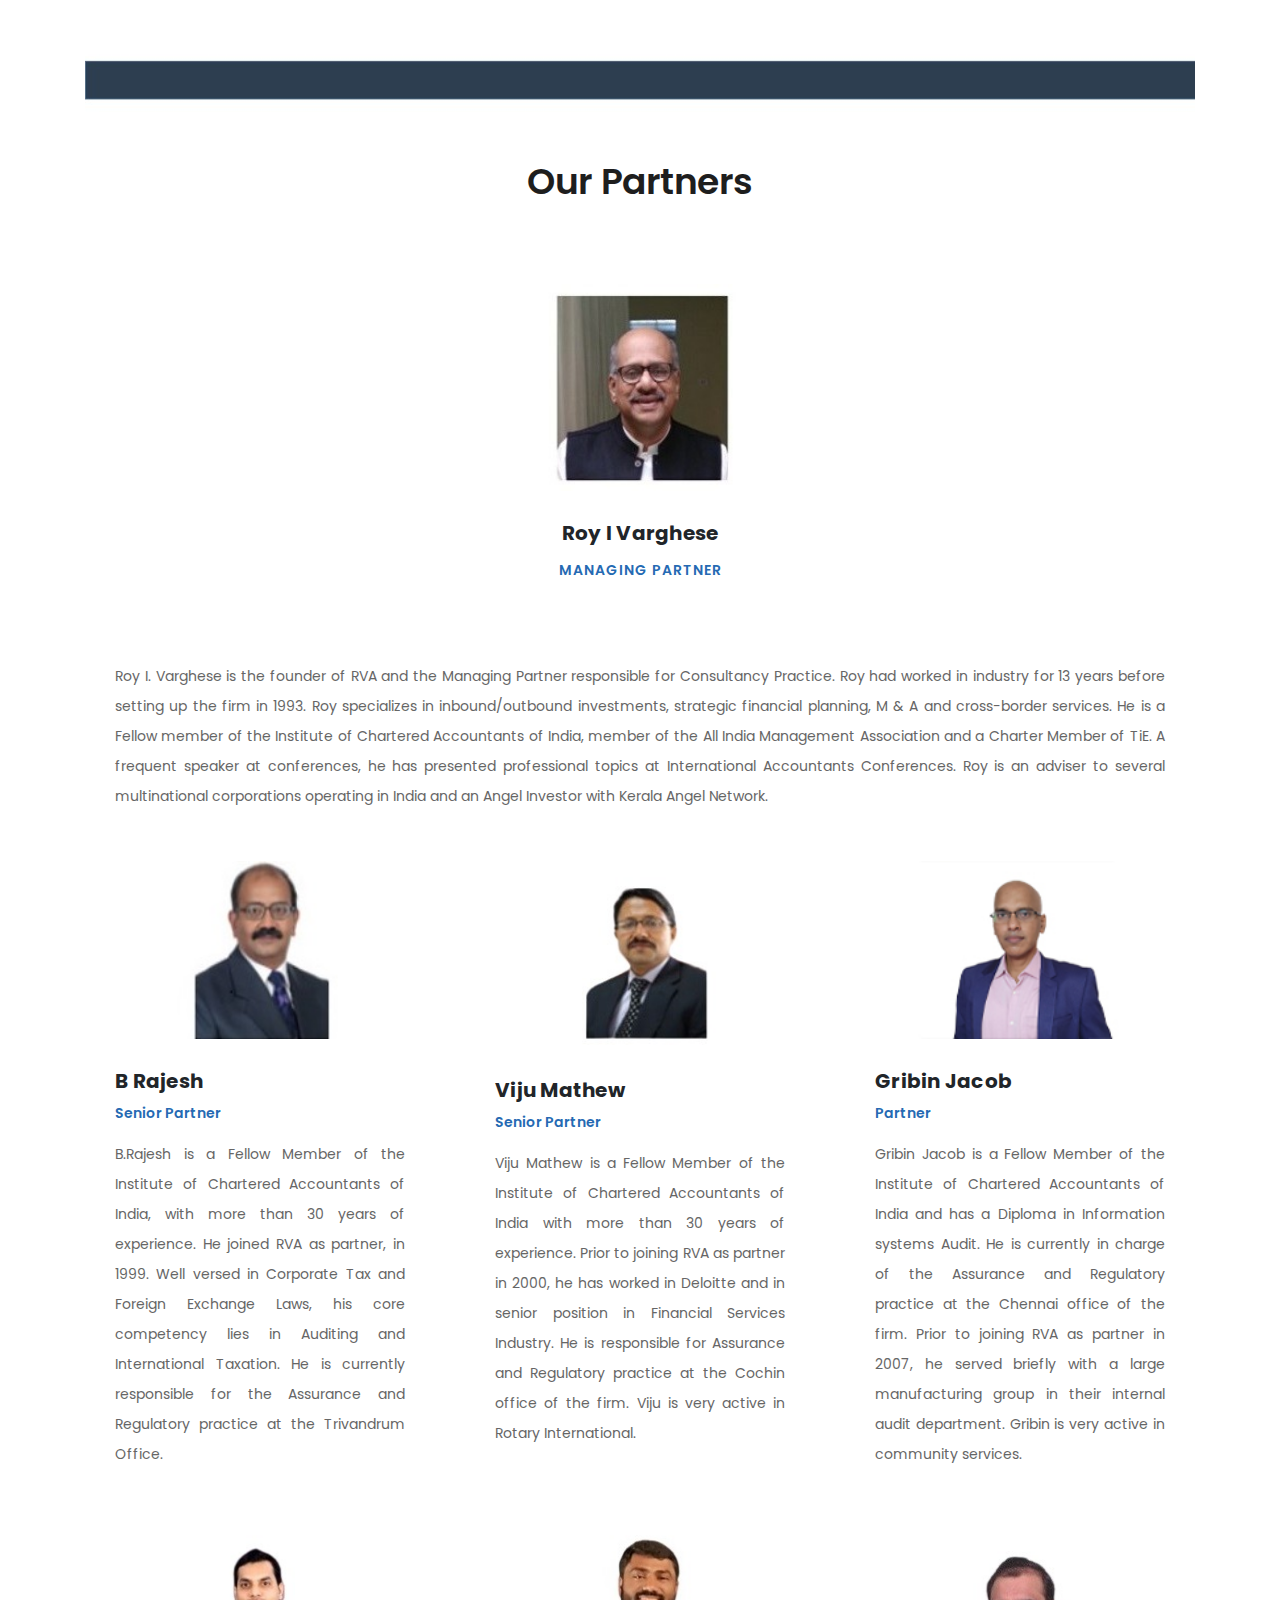
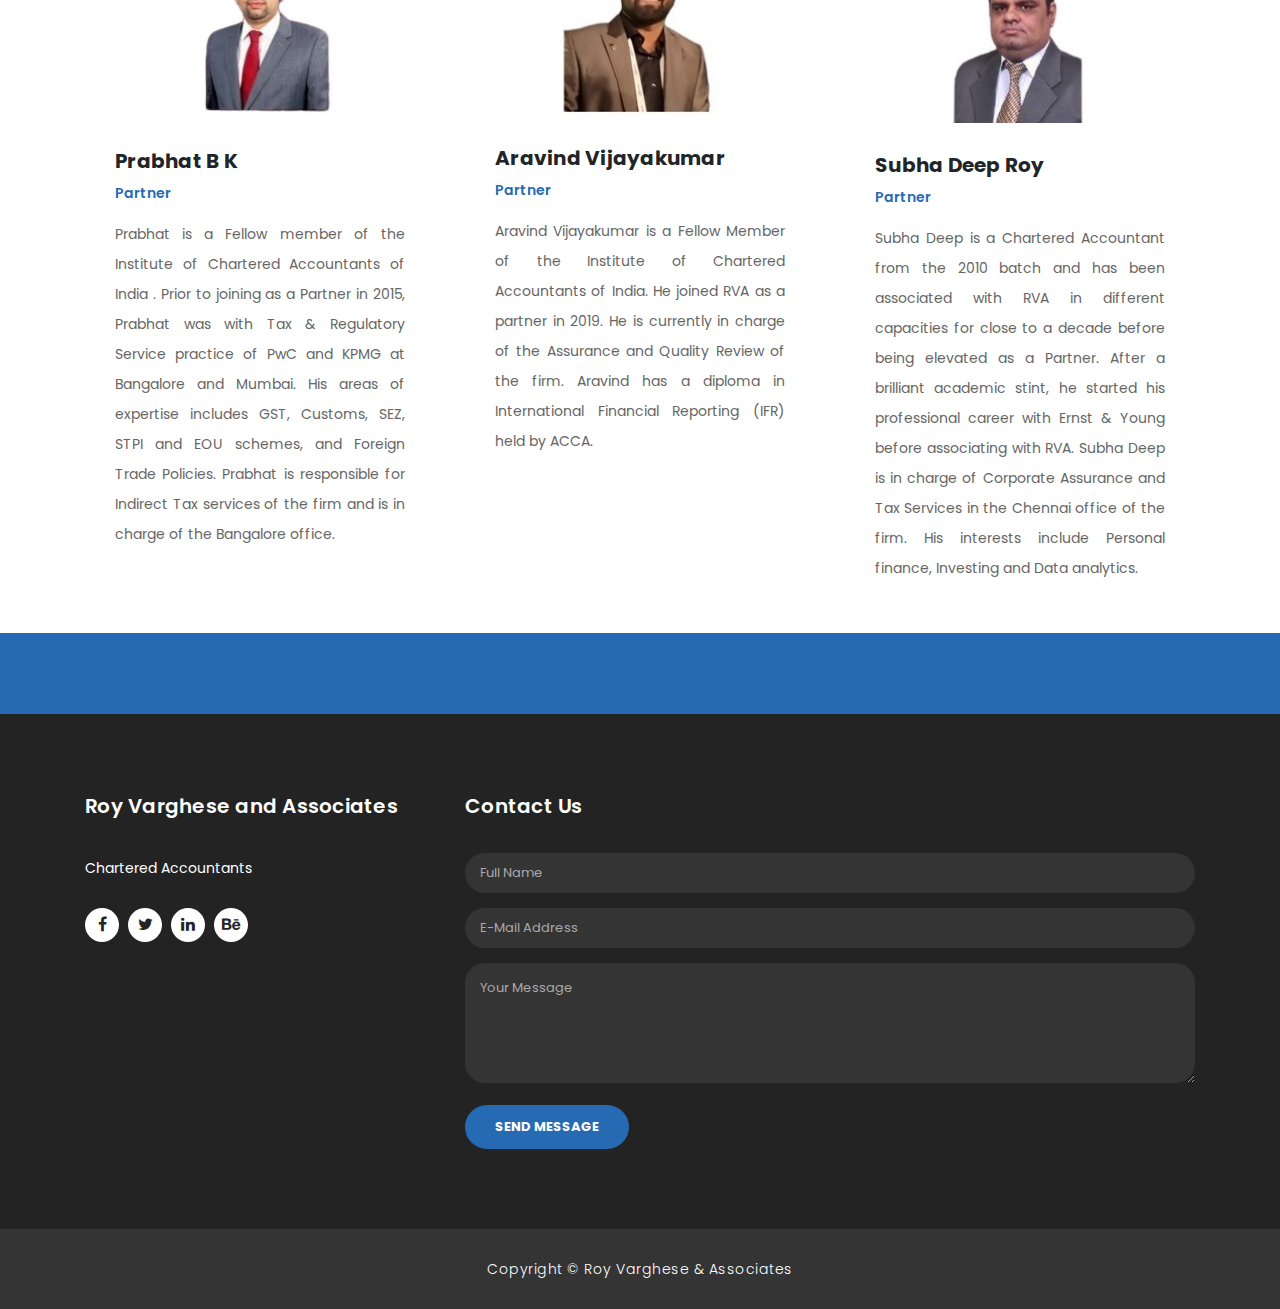
==== commit 3517b8b2: "Update about.html" ====
--- a/about.html
+++ b/about.html
@@ -55,7 +55,7 @@
     <header class="">
       <nav class="navbar navbar-expand-lg">
         <div class="container">
-        <a class="navbar-brand" href="index.html"><h2>Roy Varghese and Associates</h2><h3><p align="center">Chartered Accountants</p></h3></a>
+        <a class="navbar-brand" href="index.html"><h2>Roy Varghese and Associates</h2><h2><p align="center">Chartered Accountants</p></h2></a>
           <button class="navbar-toggler" type="button" data-toggle="collapse" data-target="#navbarResponsive" aria-controls="navbarResponsive" aria-expanded="false" aria-label="Toggle navigation">
             <span class="navbar-toggler-icon"></span>
           </button>
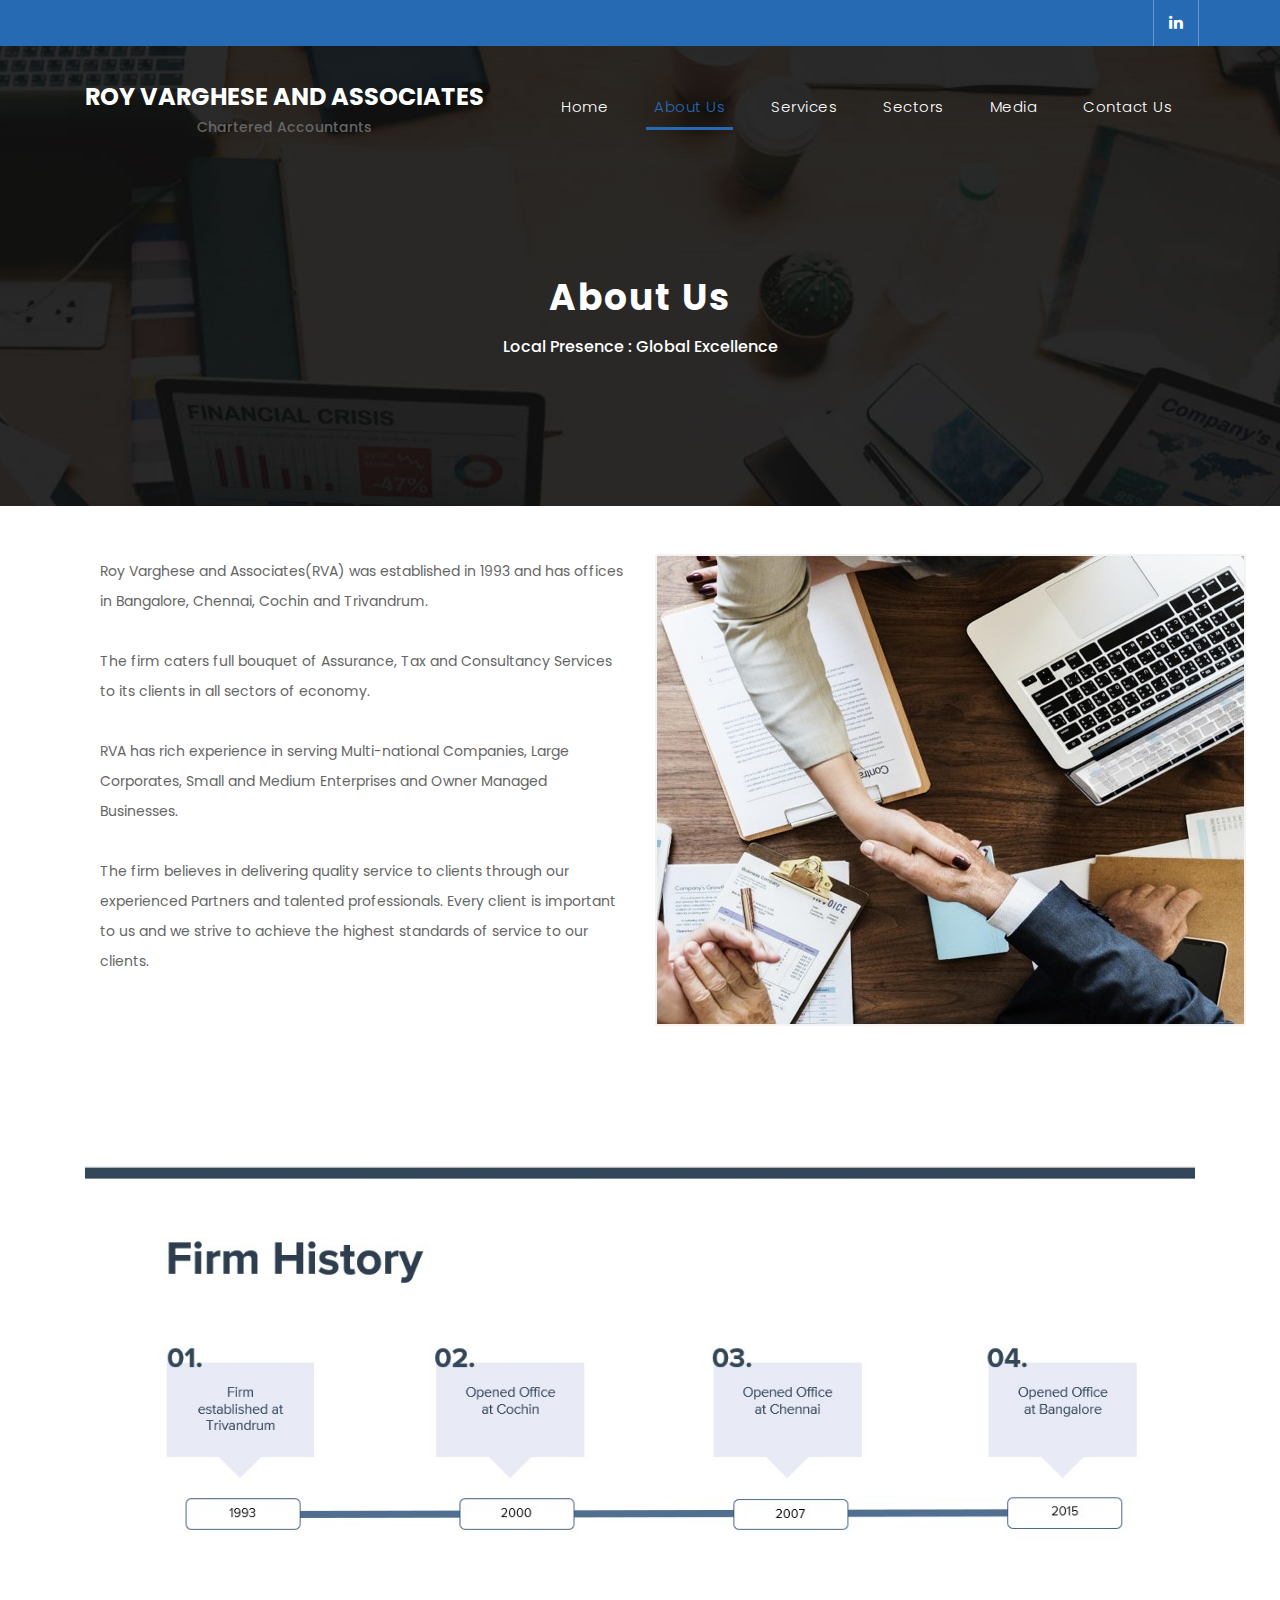
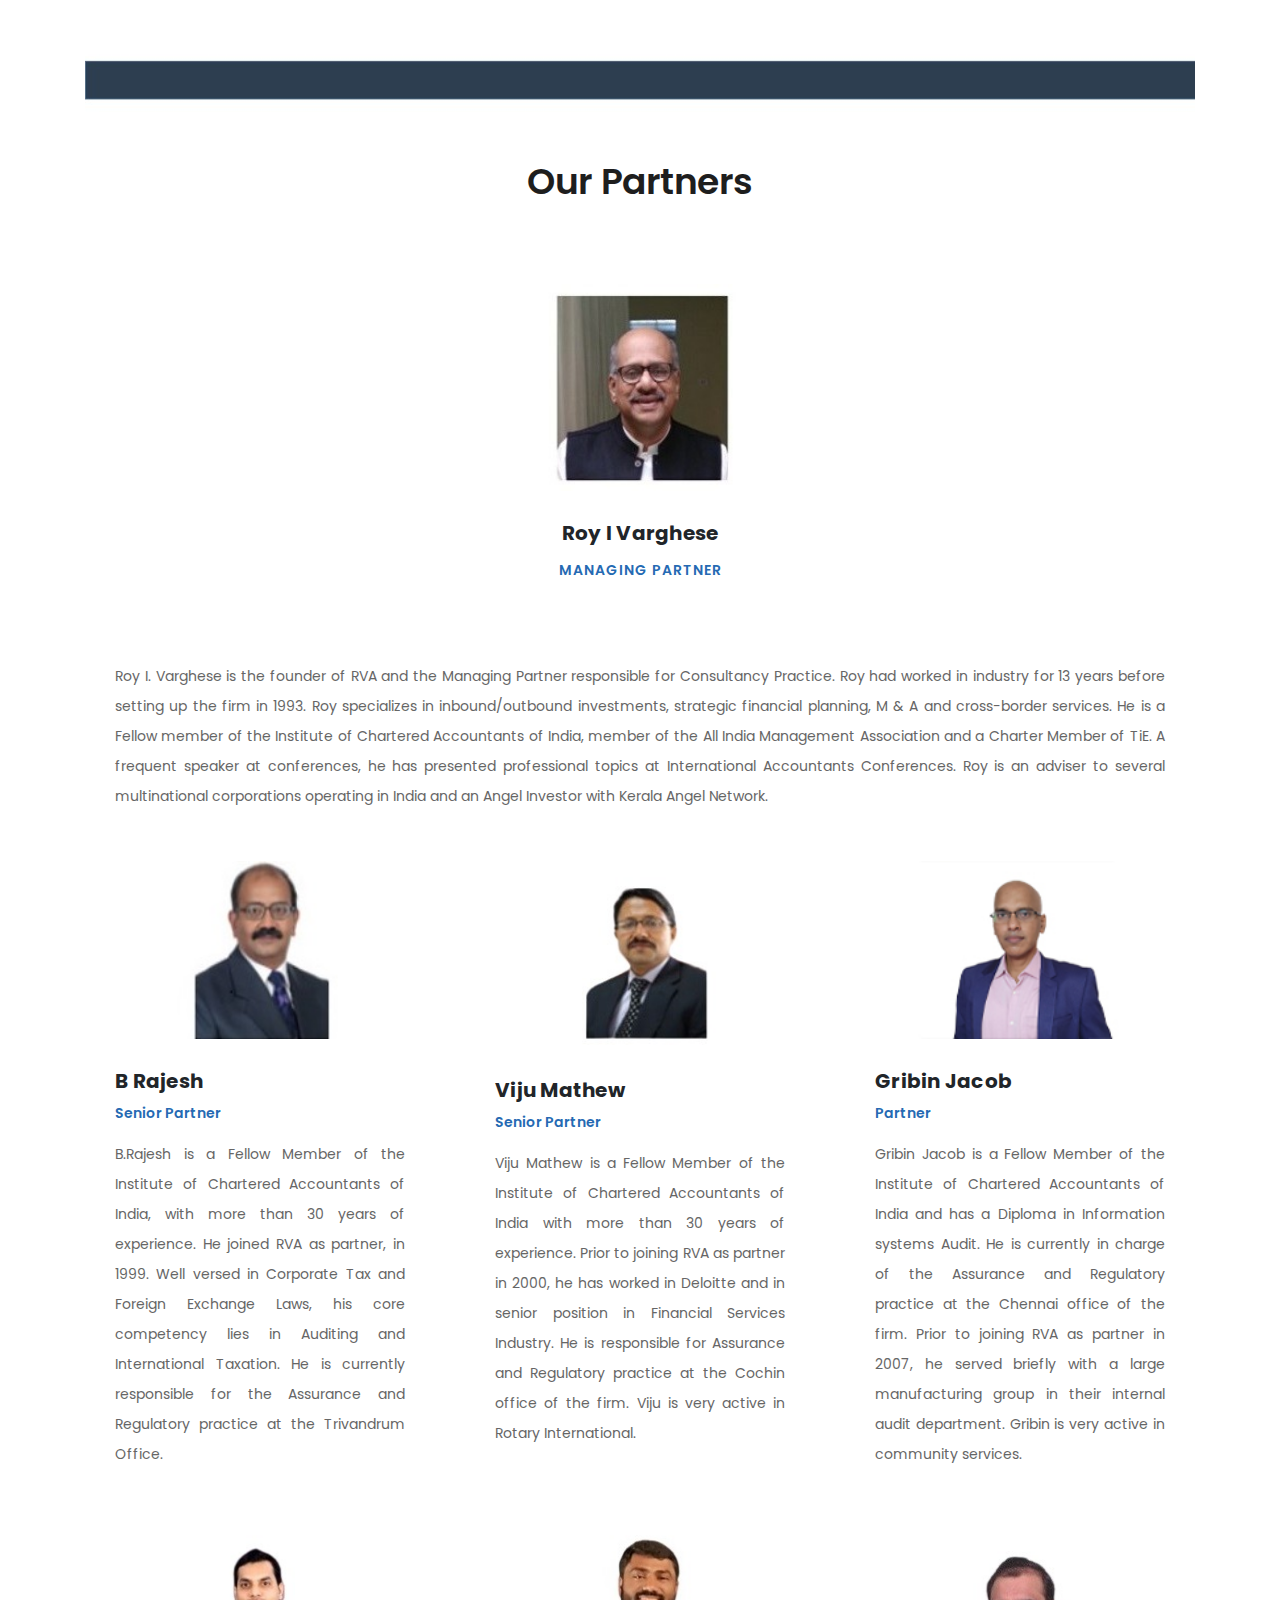
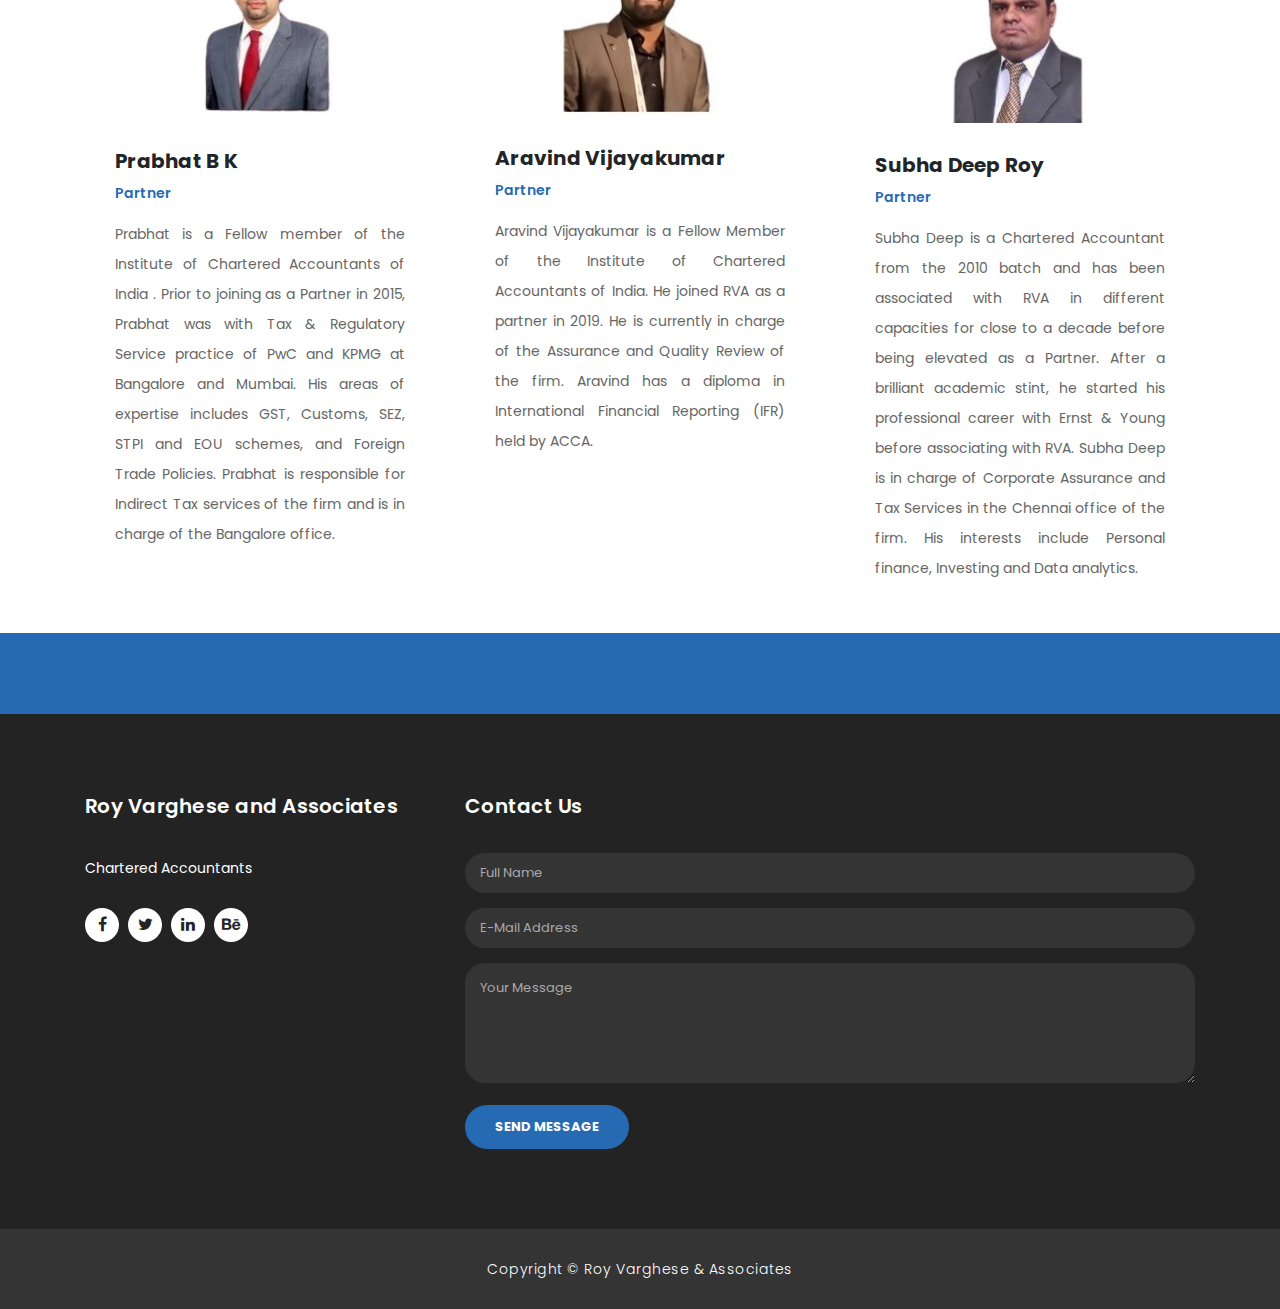
==== commit d84d2f85: "Update about.html" ====
--- a/about.html
+++ b/about.html
@@ -55,7 +55,7 @@
     <header class="">
       <nav class="navbar navbar-expand-lg">
         <div class="container">
-        <a class="navbar-brand" href="index.html"><h2>Roy Varghese and Associates</h2><h2><p align="center">Chartered Accountants</p></h2></a>
+        <a class="navbar-brand" href="index.html"><h2>Roy Varghese and Associates</h2><h3><p align="center">Chartered Accountants</p></h3></a>
           <button class="navbar-toggler" type="button" data-toggle="collapse" data-target="#navbarResponsive" aria-controls="navbarResponsive" aria-expanded="false" aria-label="Toggle navigation">
             <span class="navbar-toggler-icon"></span>
           </button>
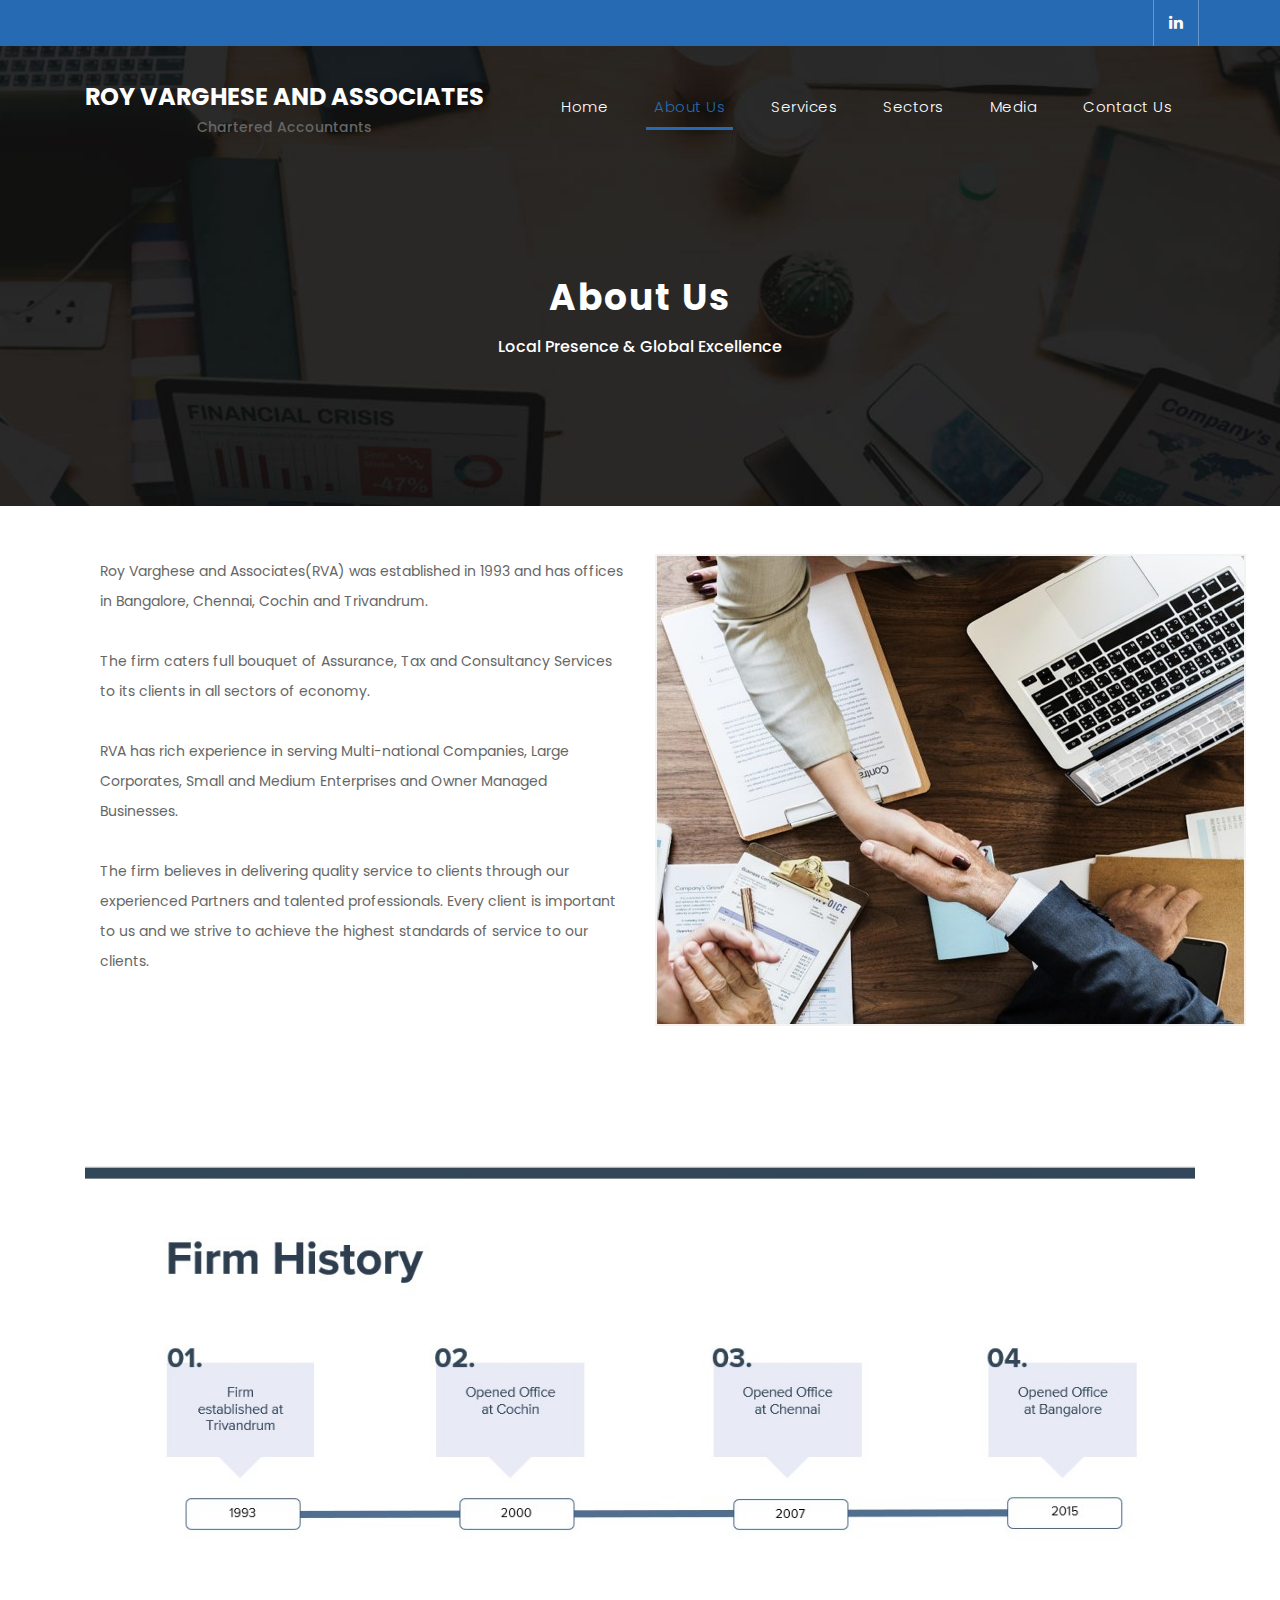
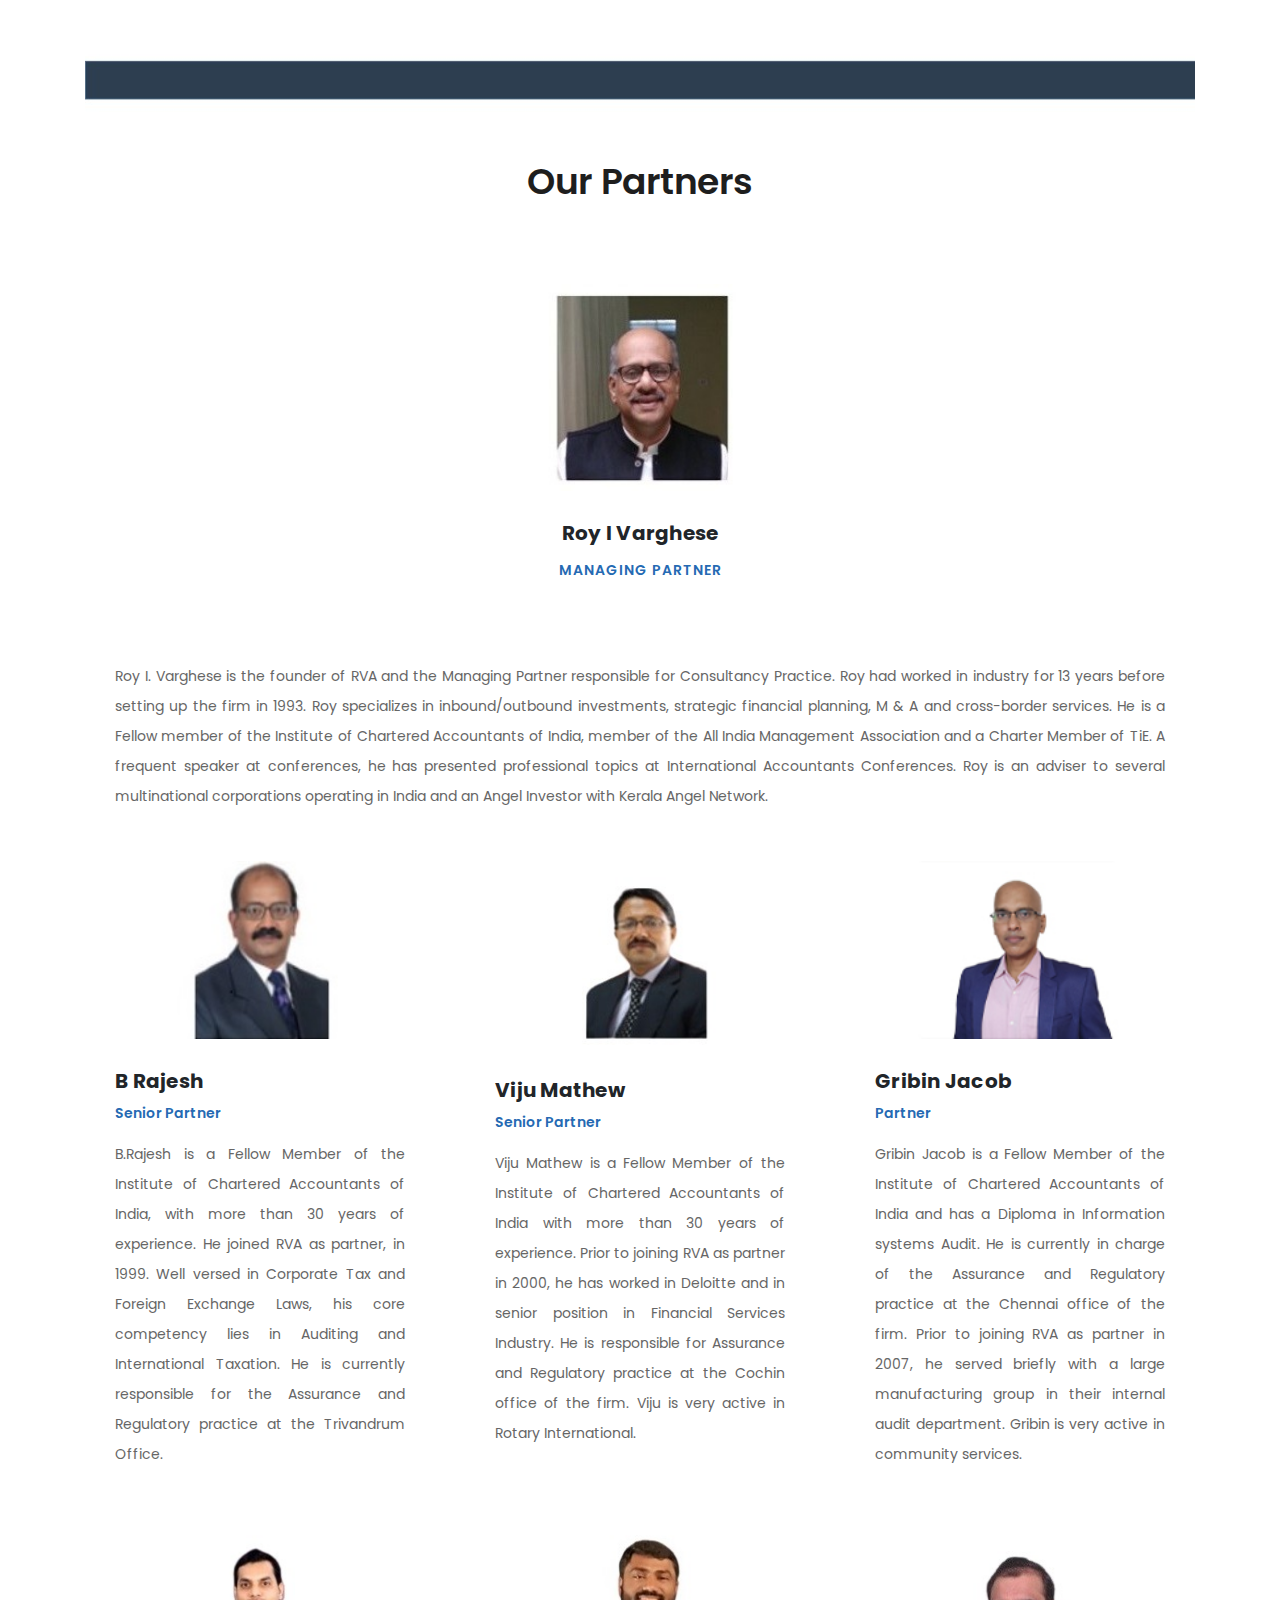
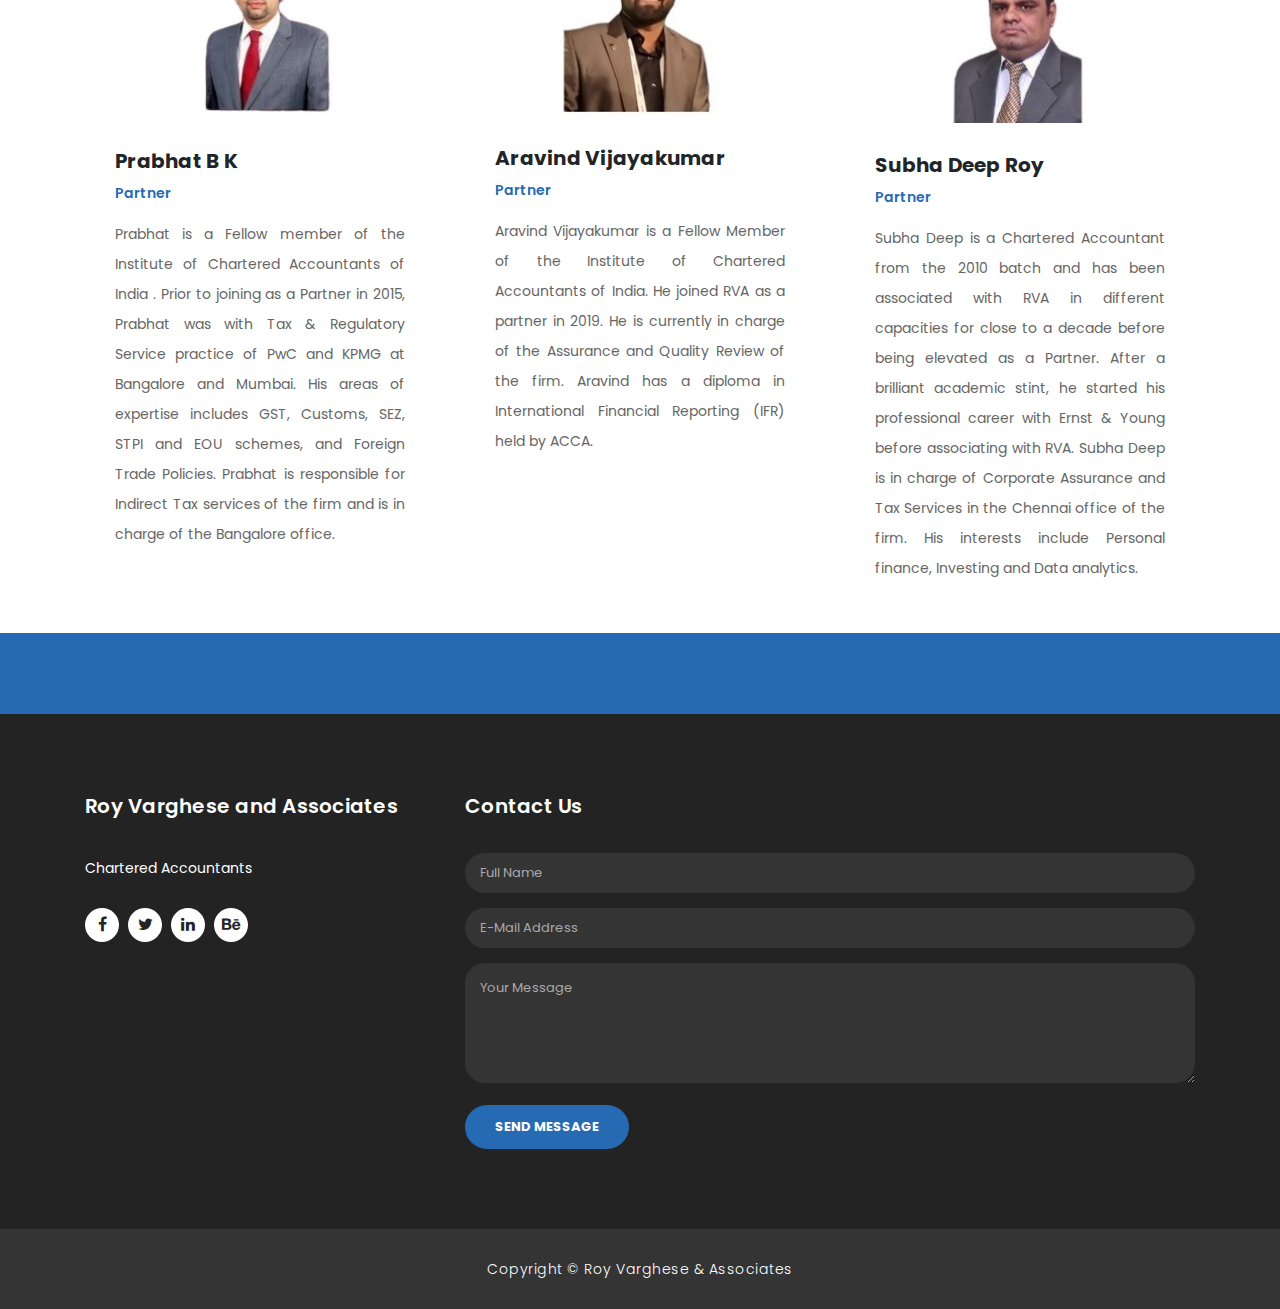
==== commit 0fc369e4: "Update about.html" ====
--- a/about.html
+++ b/about.html
@@ -95,7 +95,7 @@
         <div class="row">
           <div class="col-md-12" style="text-align: center;">
             <h1>About Us</h1>
-            <h6>Local Presence : Global Excellence </h6>
+            <h6>Local Presence & Global Excellence </h6>
           </div>
         </div>
       </div>
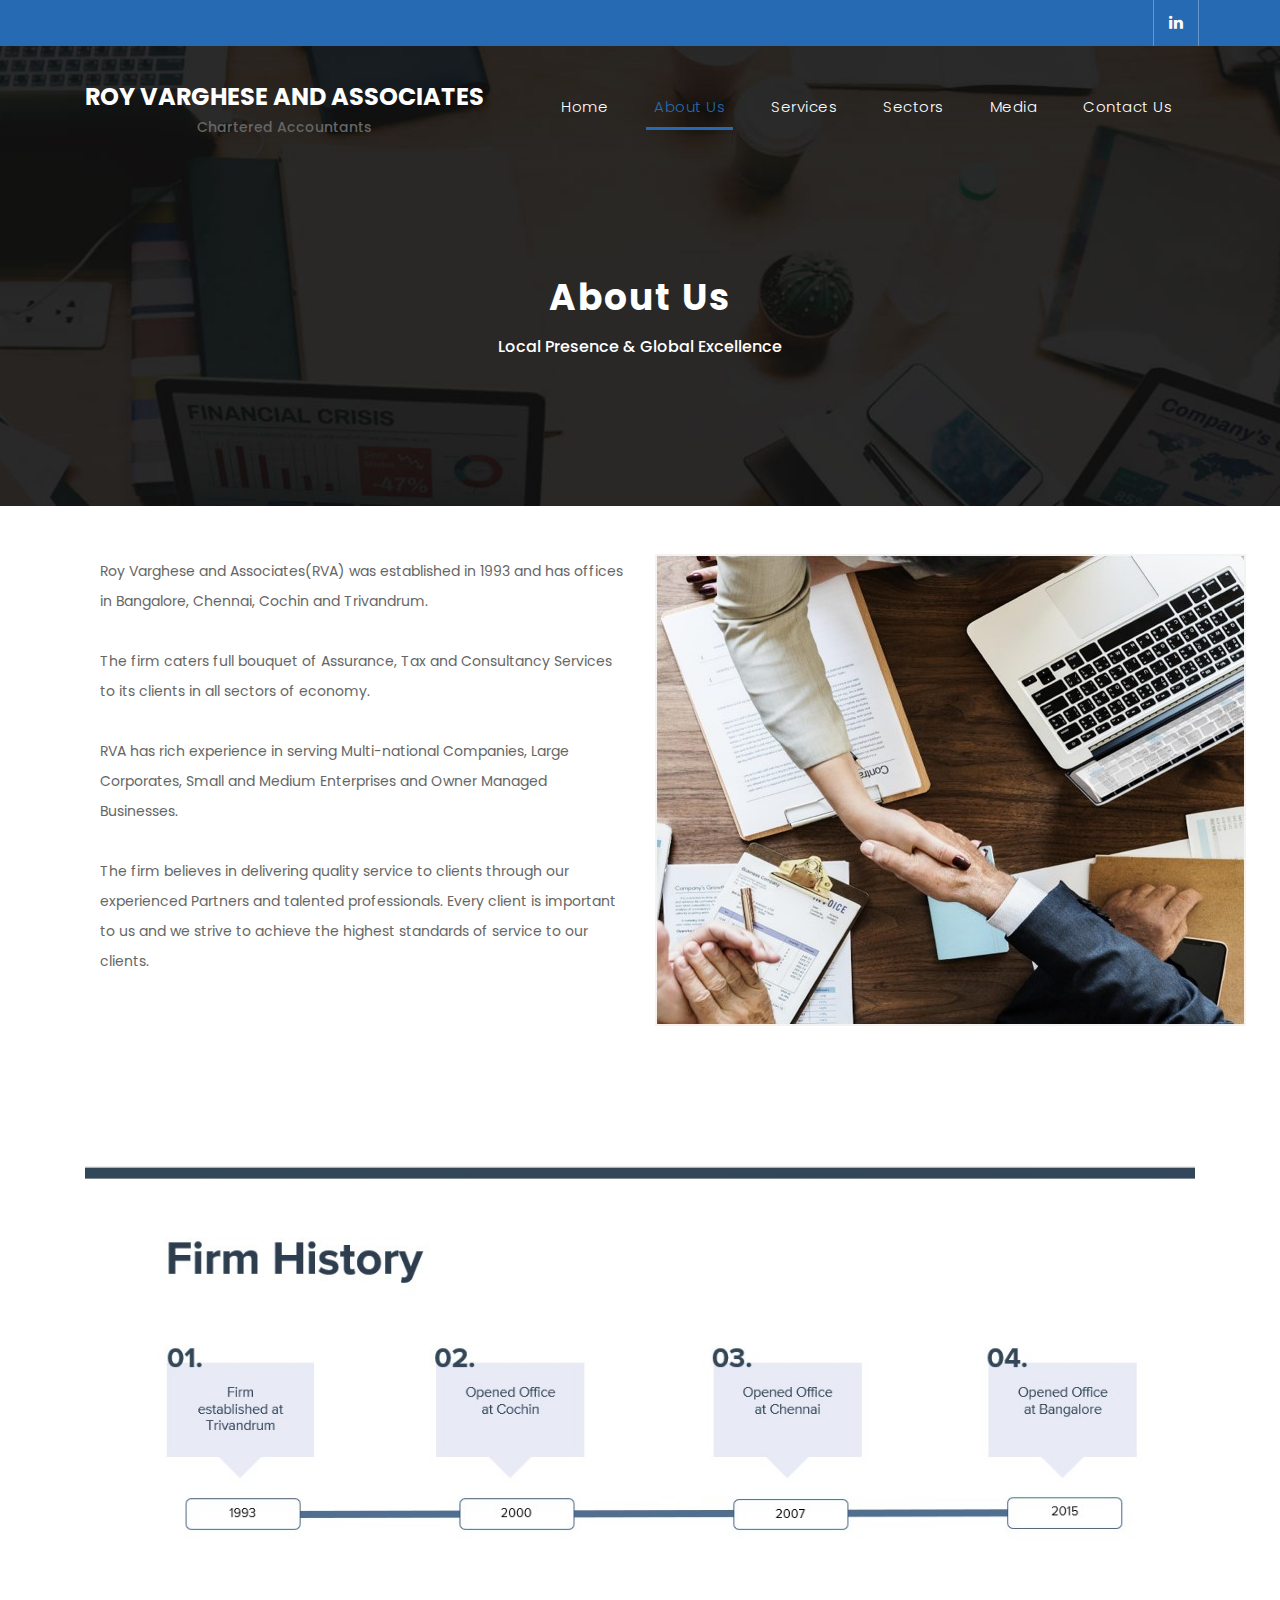
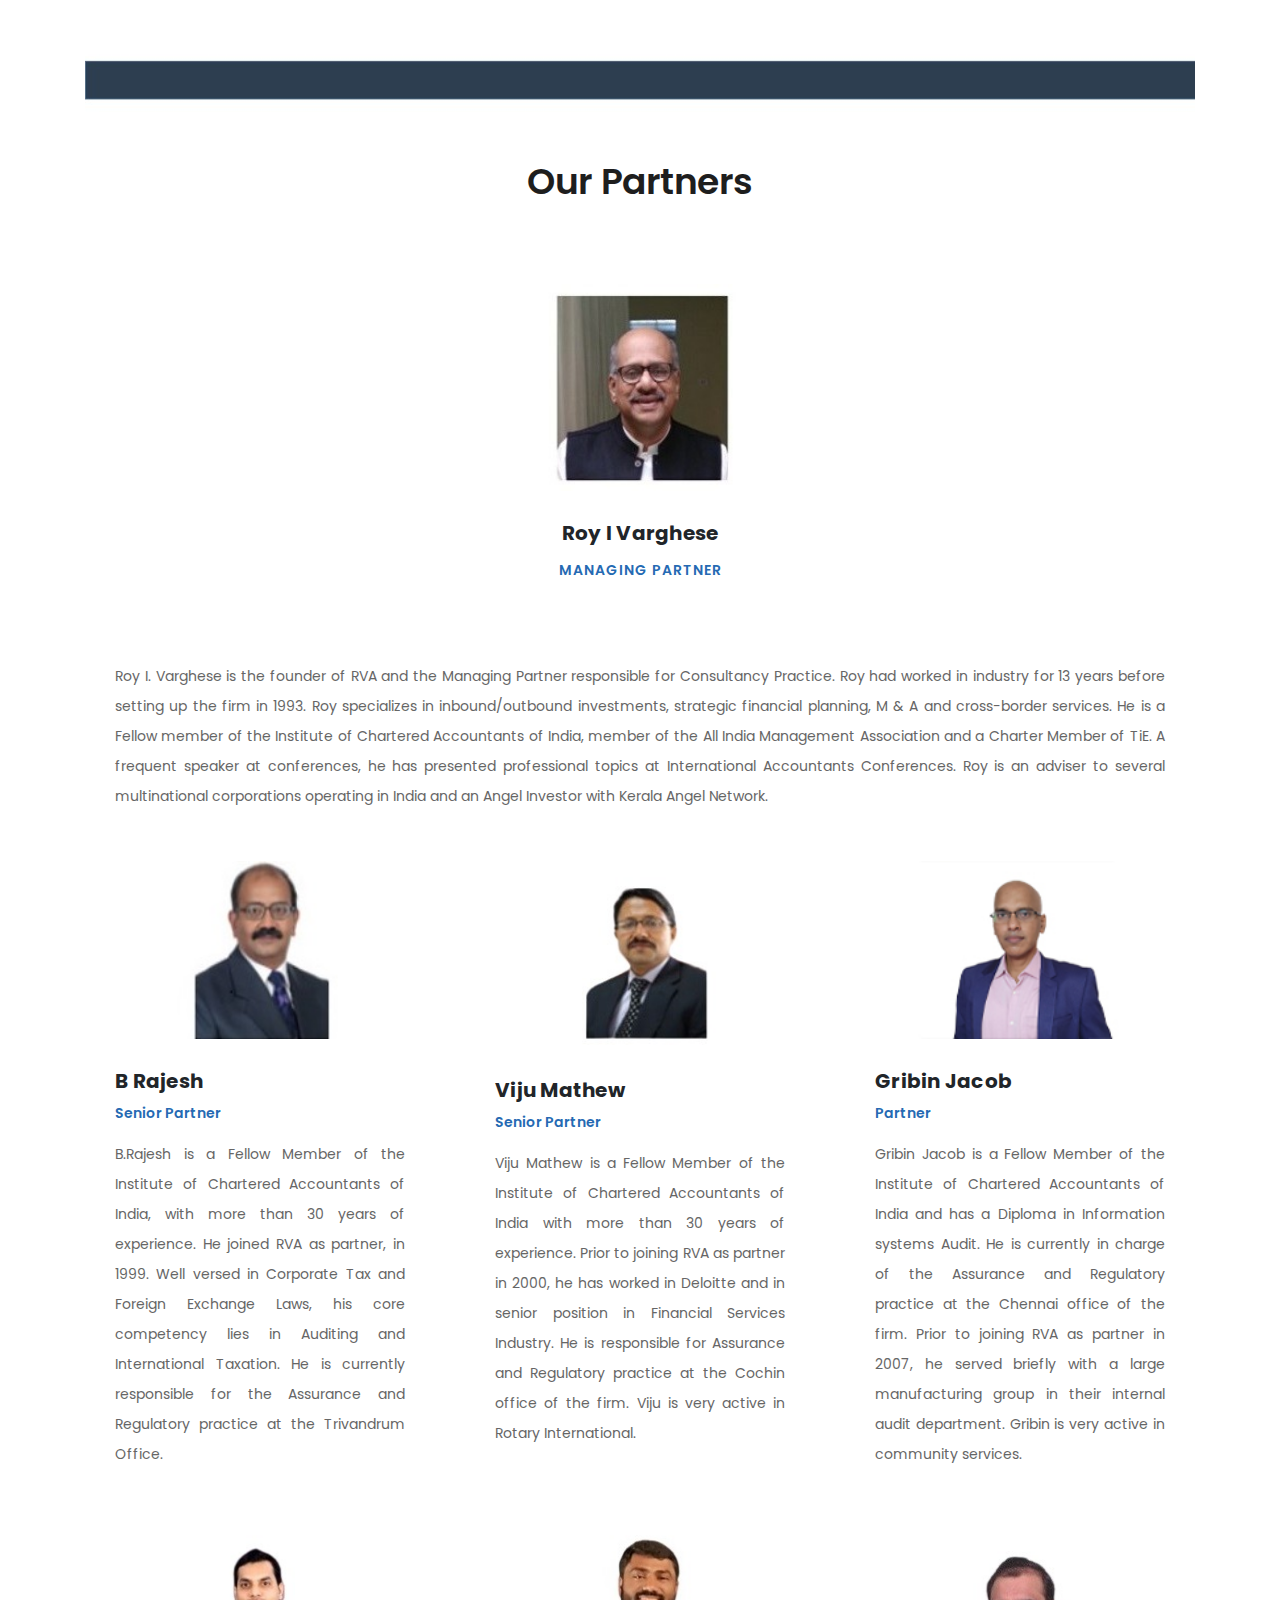
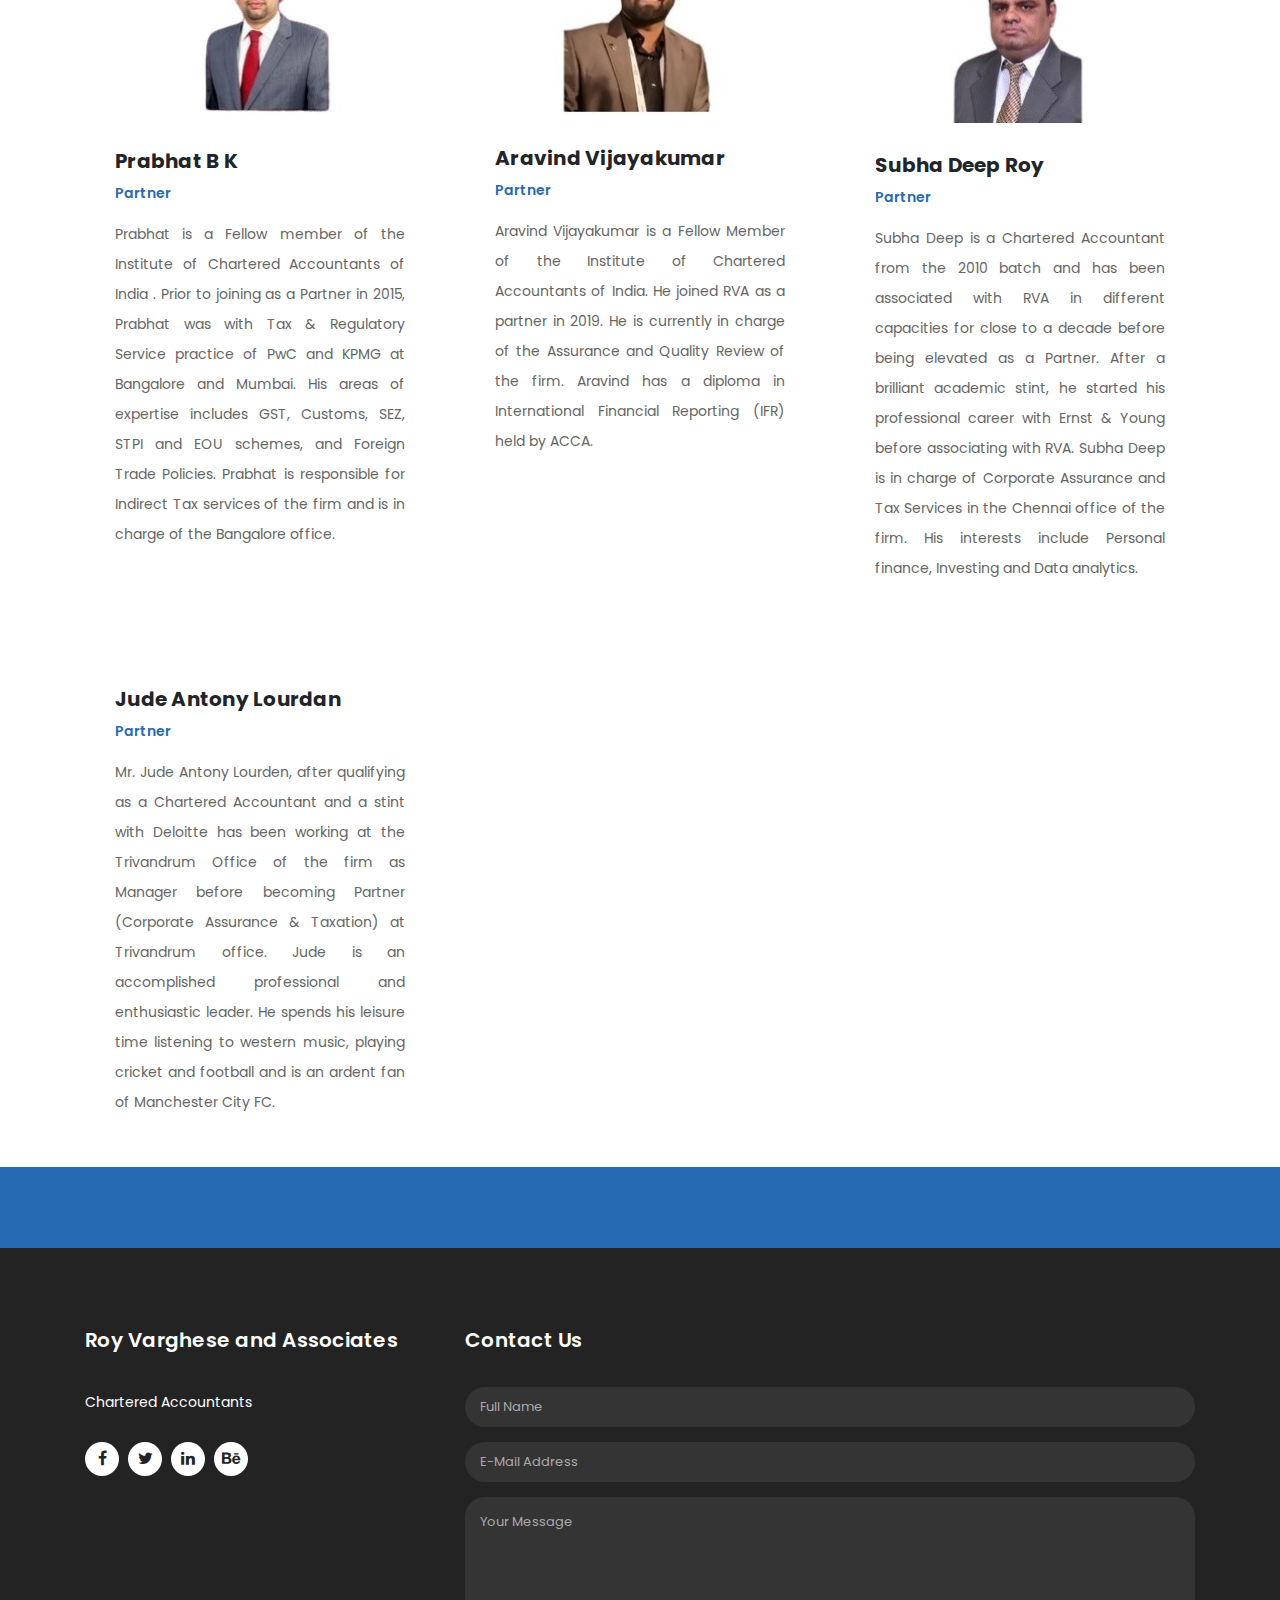
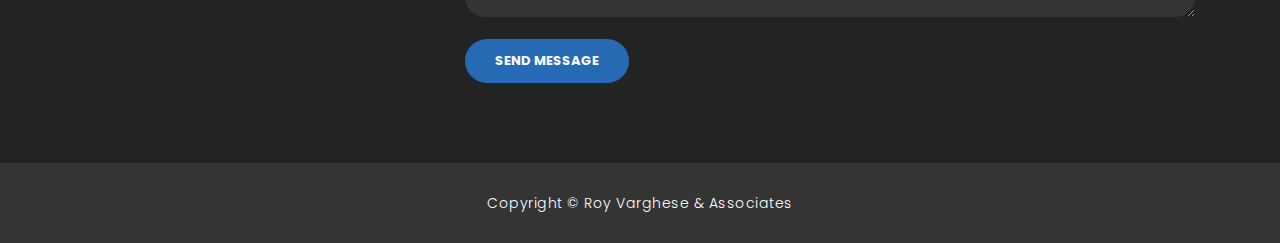
==== commit 55baf26f: "Update about.html" ====
--- a/about.html
+++ b/about.html
@@ -227,6 +227,17 @@
               </div>
             </div>
           </div>
+           <div class="col-md-4">
+            <div class="team-item">
+              <img src="assets/images/jude.jpg" alt="">
+              <div class="down-content">
+                <h4>Jude Antony Lourdan</h4>
+                <span>Partner</span>
+                <p style="text-align: justify;">Mr. Jude Antony Lourden, after qualifying as a Chartered Accountant and a stint with Deloitte has been working  at the Trivandrum Office of the firm as Manager before becoming Partner (Corporate Assurance & Taxation) at Trivandrum office. Jude is an accomplished professional and enthusiastic leader. He spends his leisure time listening to western music, playing cricket and football and is an ardent fan of Manchester City FC.</p>
+              </div>
+            </div>
+          </div>
+        </div>
         </div>
       <div class="">
       </div>
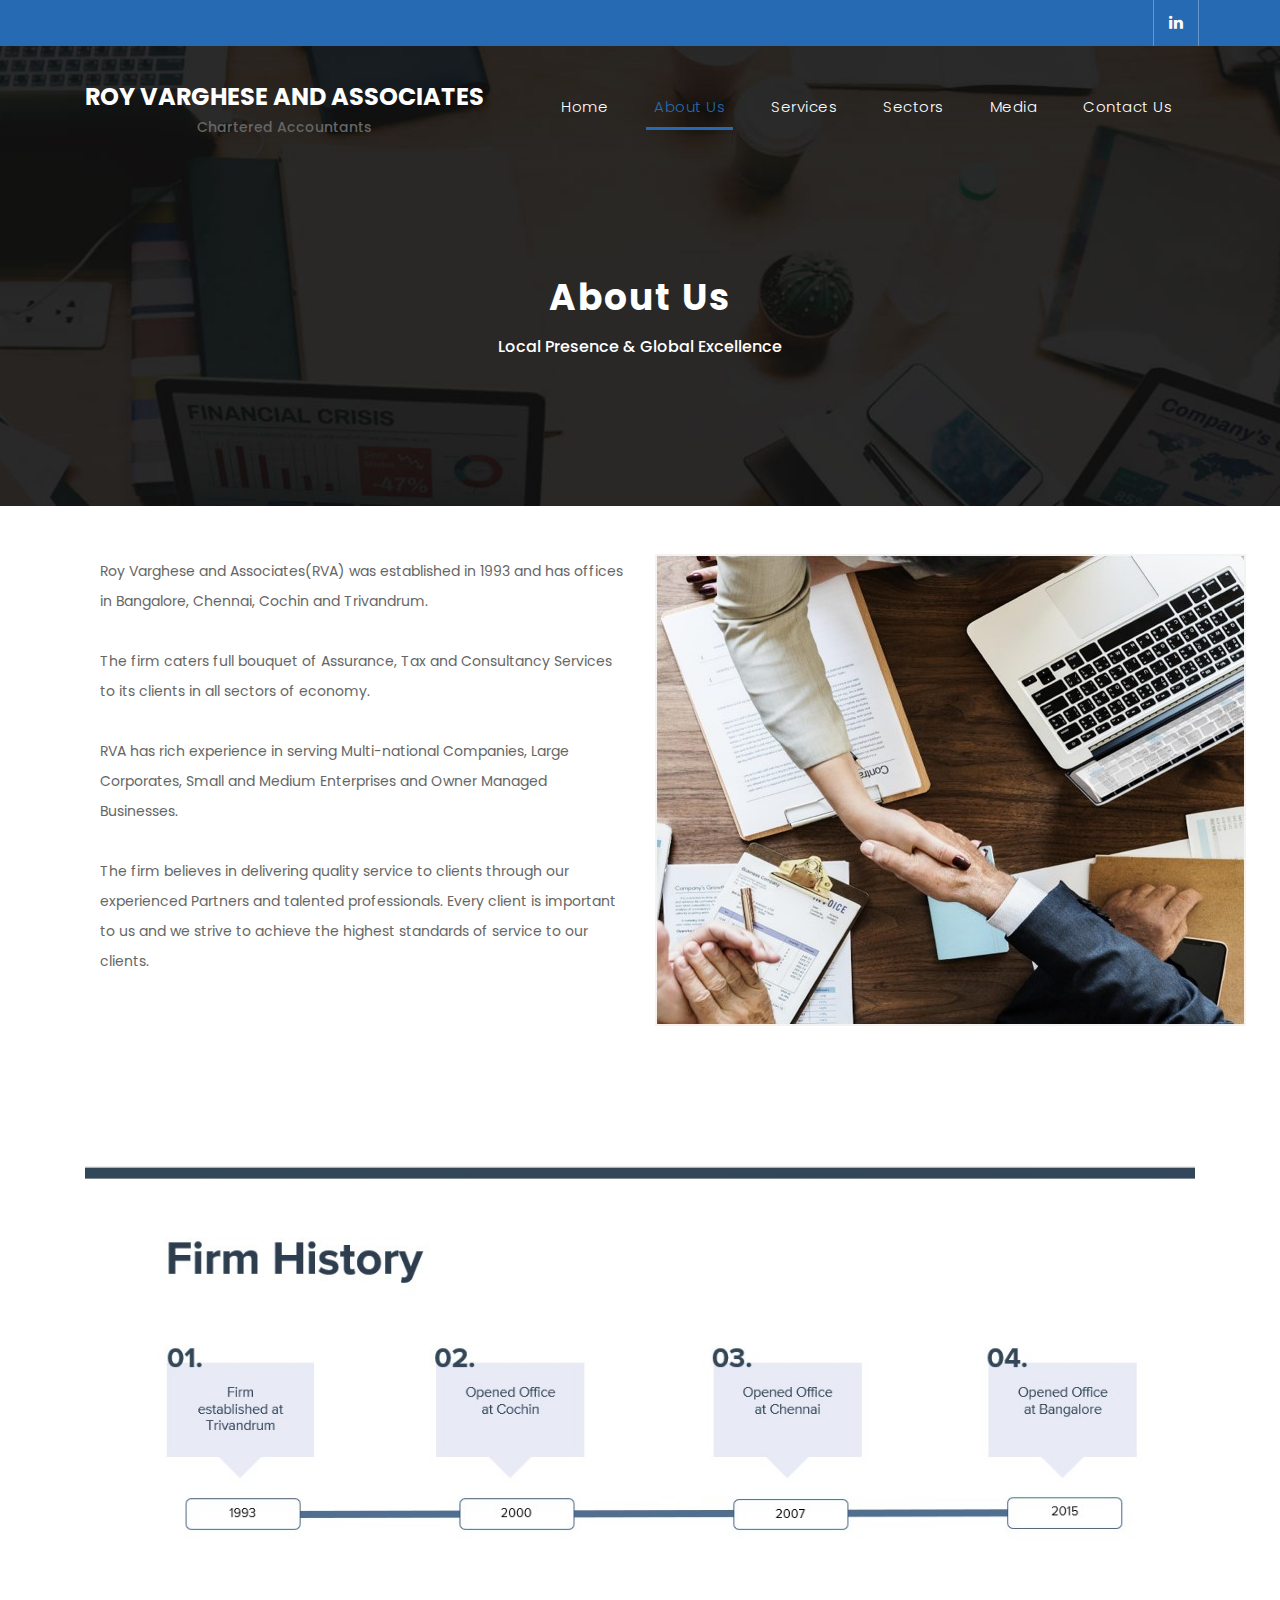
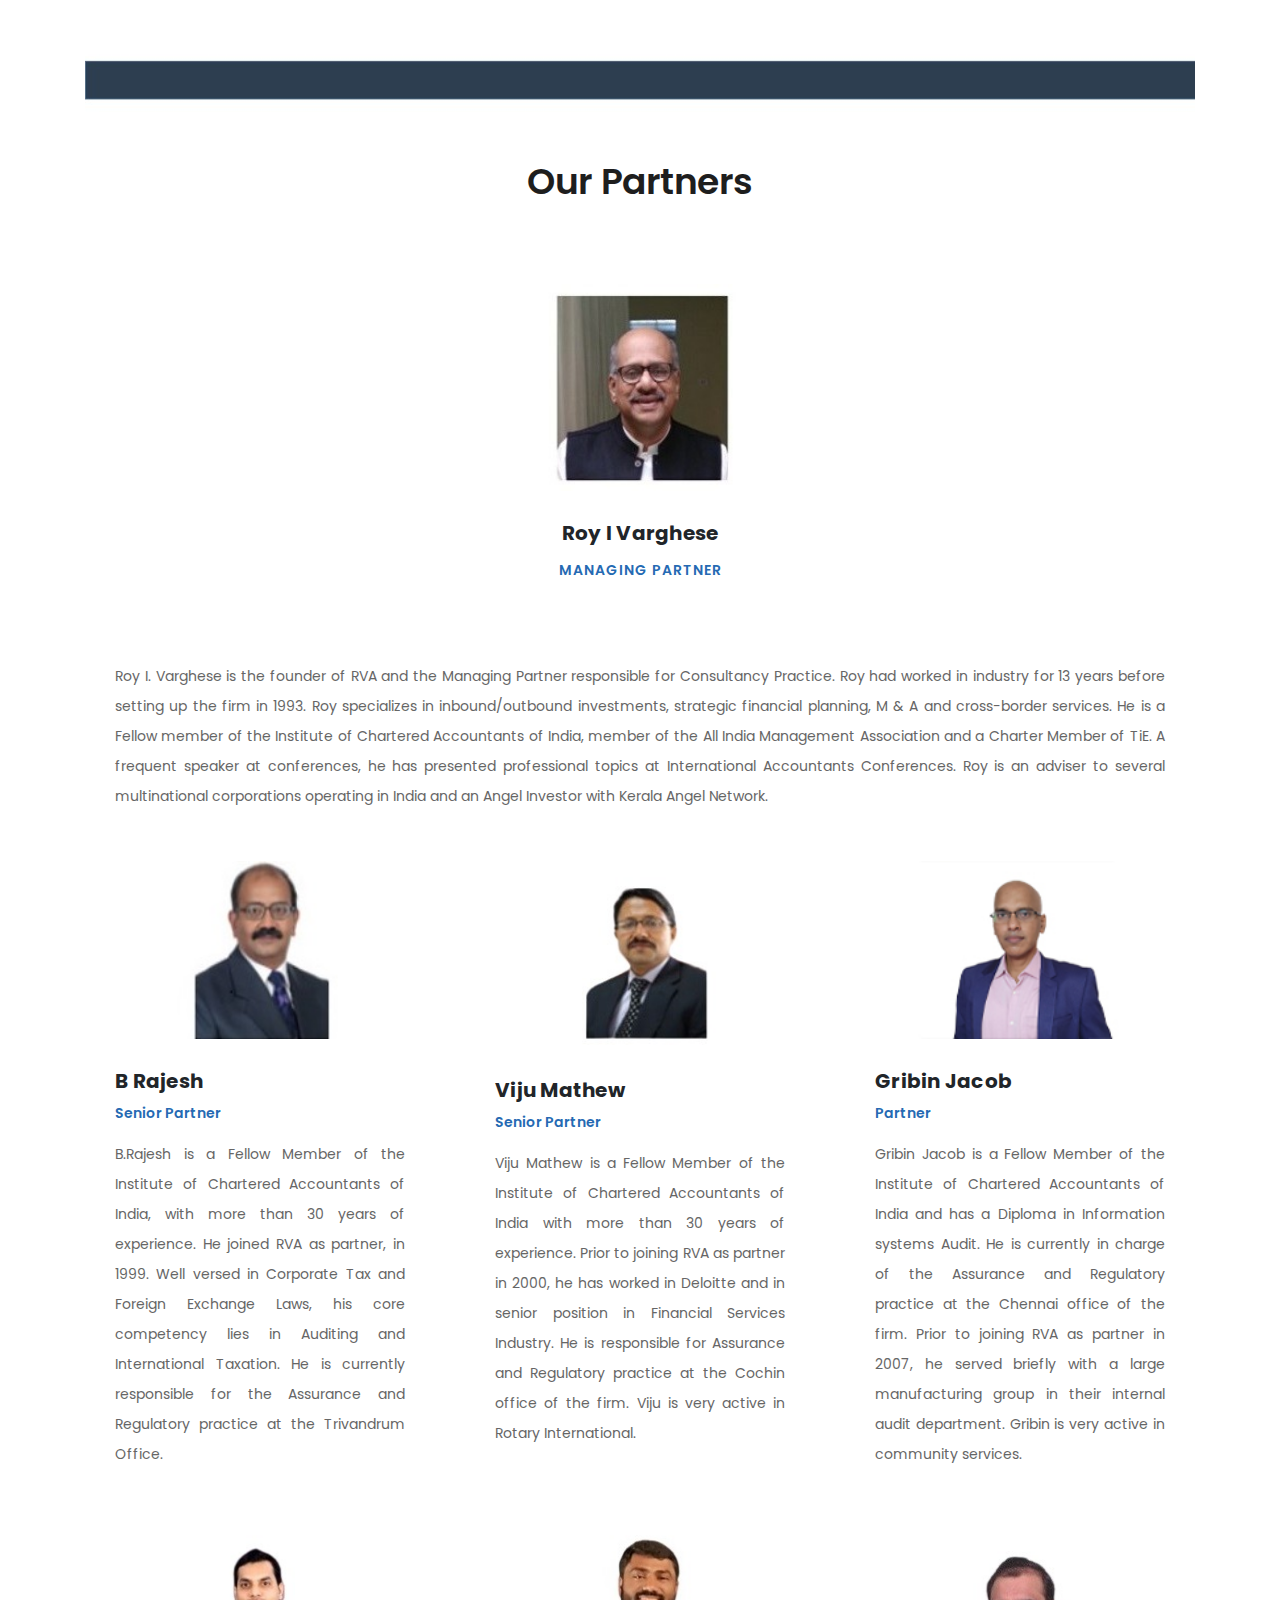
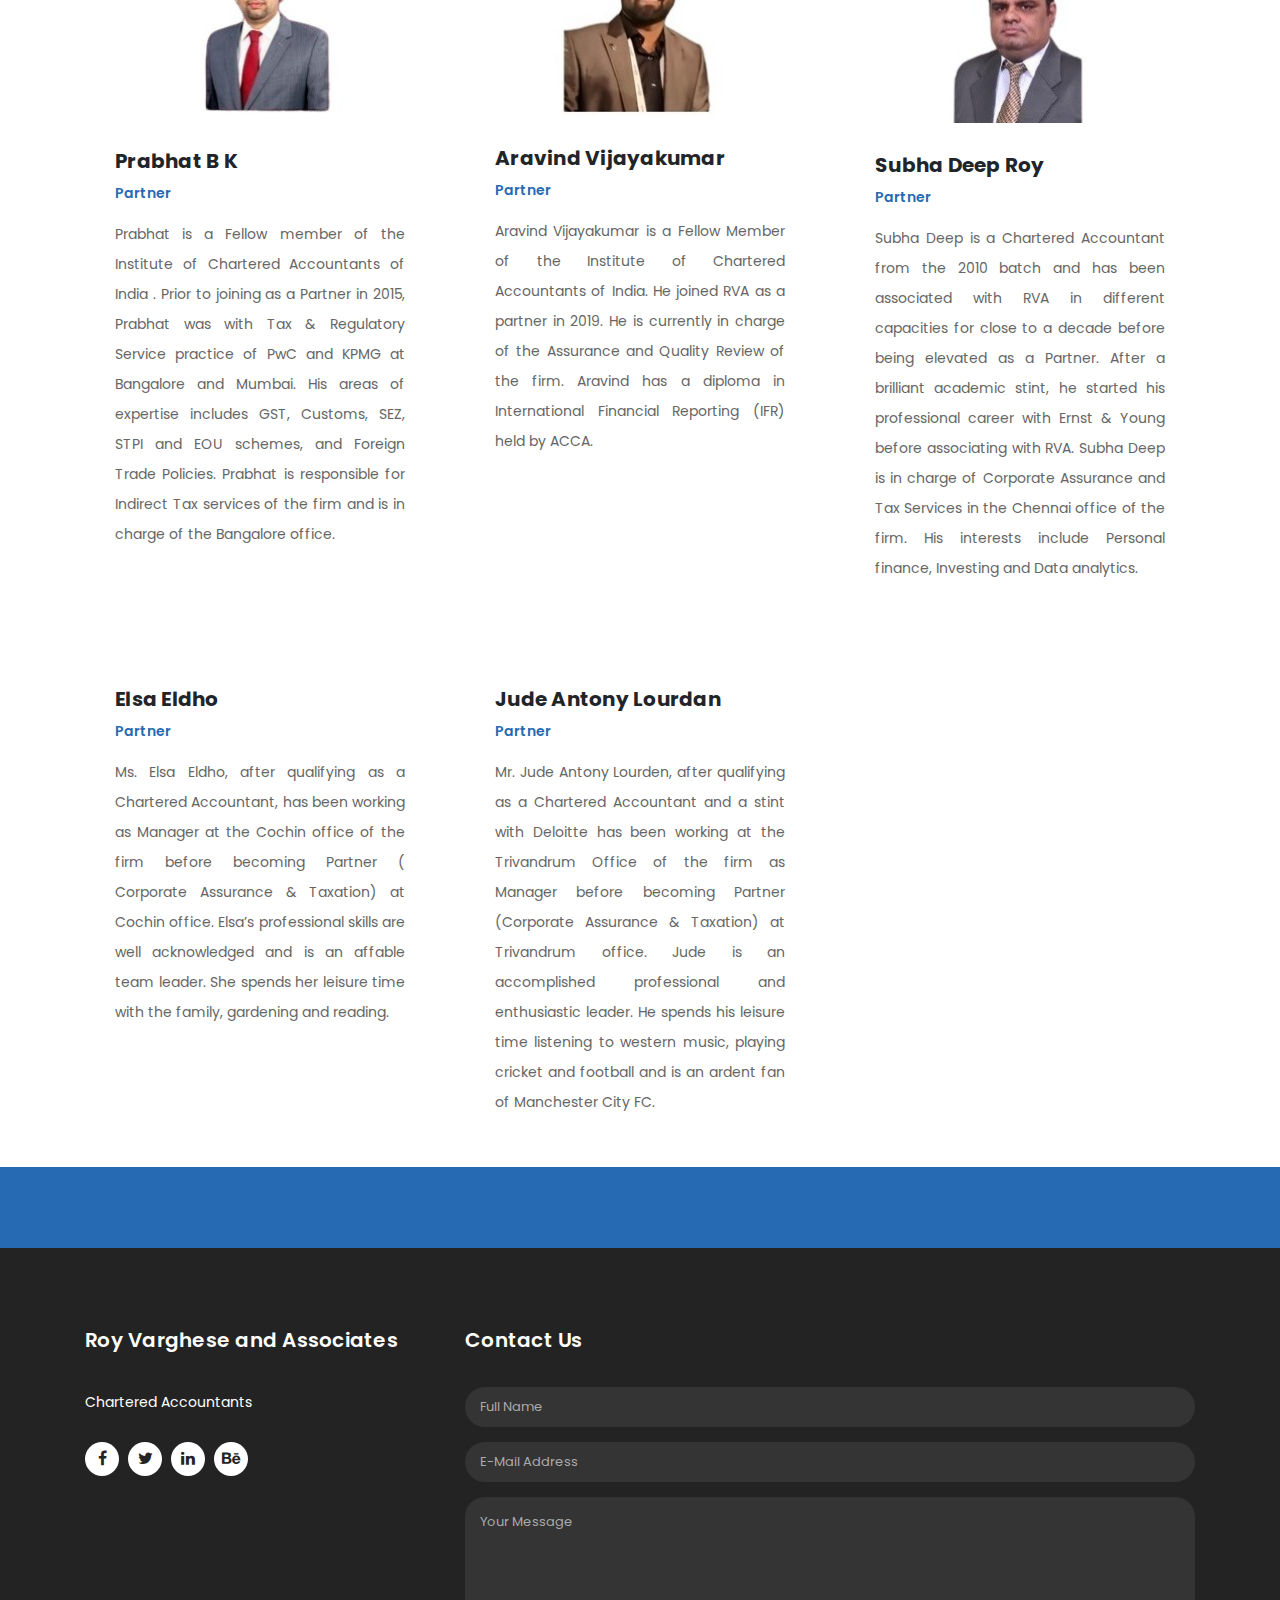
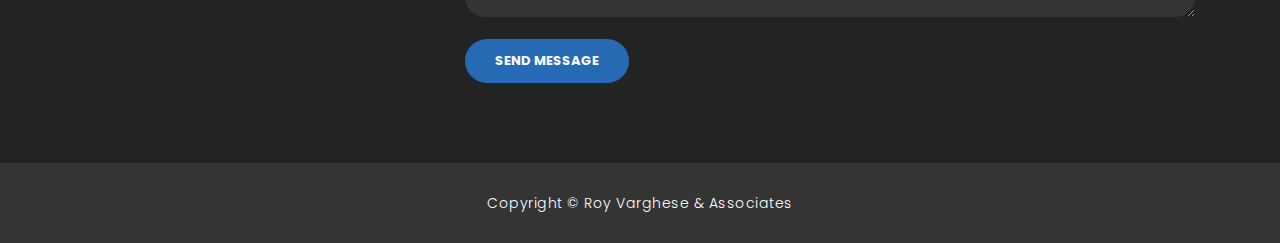
==== commit 57ed7282: "Update about.html" ====
--- a/about.html
+++ b/about.html
@@ -229,6 +229,18 @@
           </div>
            <div class="col-md-4">
             <div class="team-item">
+              <img src="assets/images/elsa.jpg" alt="">
+              <div class="down-content">
+                <h4>Elsa Eldho</h4>
+                <span>Partner</span>
+                <p style="text-align: justify;">Ms. Elsa Eldho, after qualifying as a Chartered Accountant, has been working as Manager at the Cochin
+office of the firm before becoming Partner ( Corporate Assurance & Taxation) at Cochin office. Elsa’s professional skills are well acknowledged and is an affable team leader. She spends her leisure time with the family, gardening and reading.
+</p>
+              </div>
+            </div>
+          </div>
+           <div class="col-md-4">
+            <div class="team-item">
               <img src="assets/images/jude.jpg" alt="">
               <div class="down-content">
                 <h4>Jude Antony Lourdan</h4>
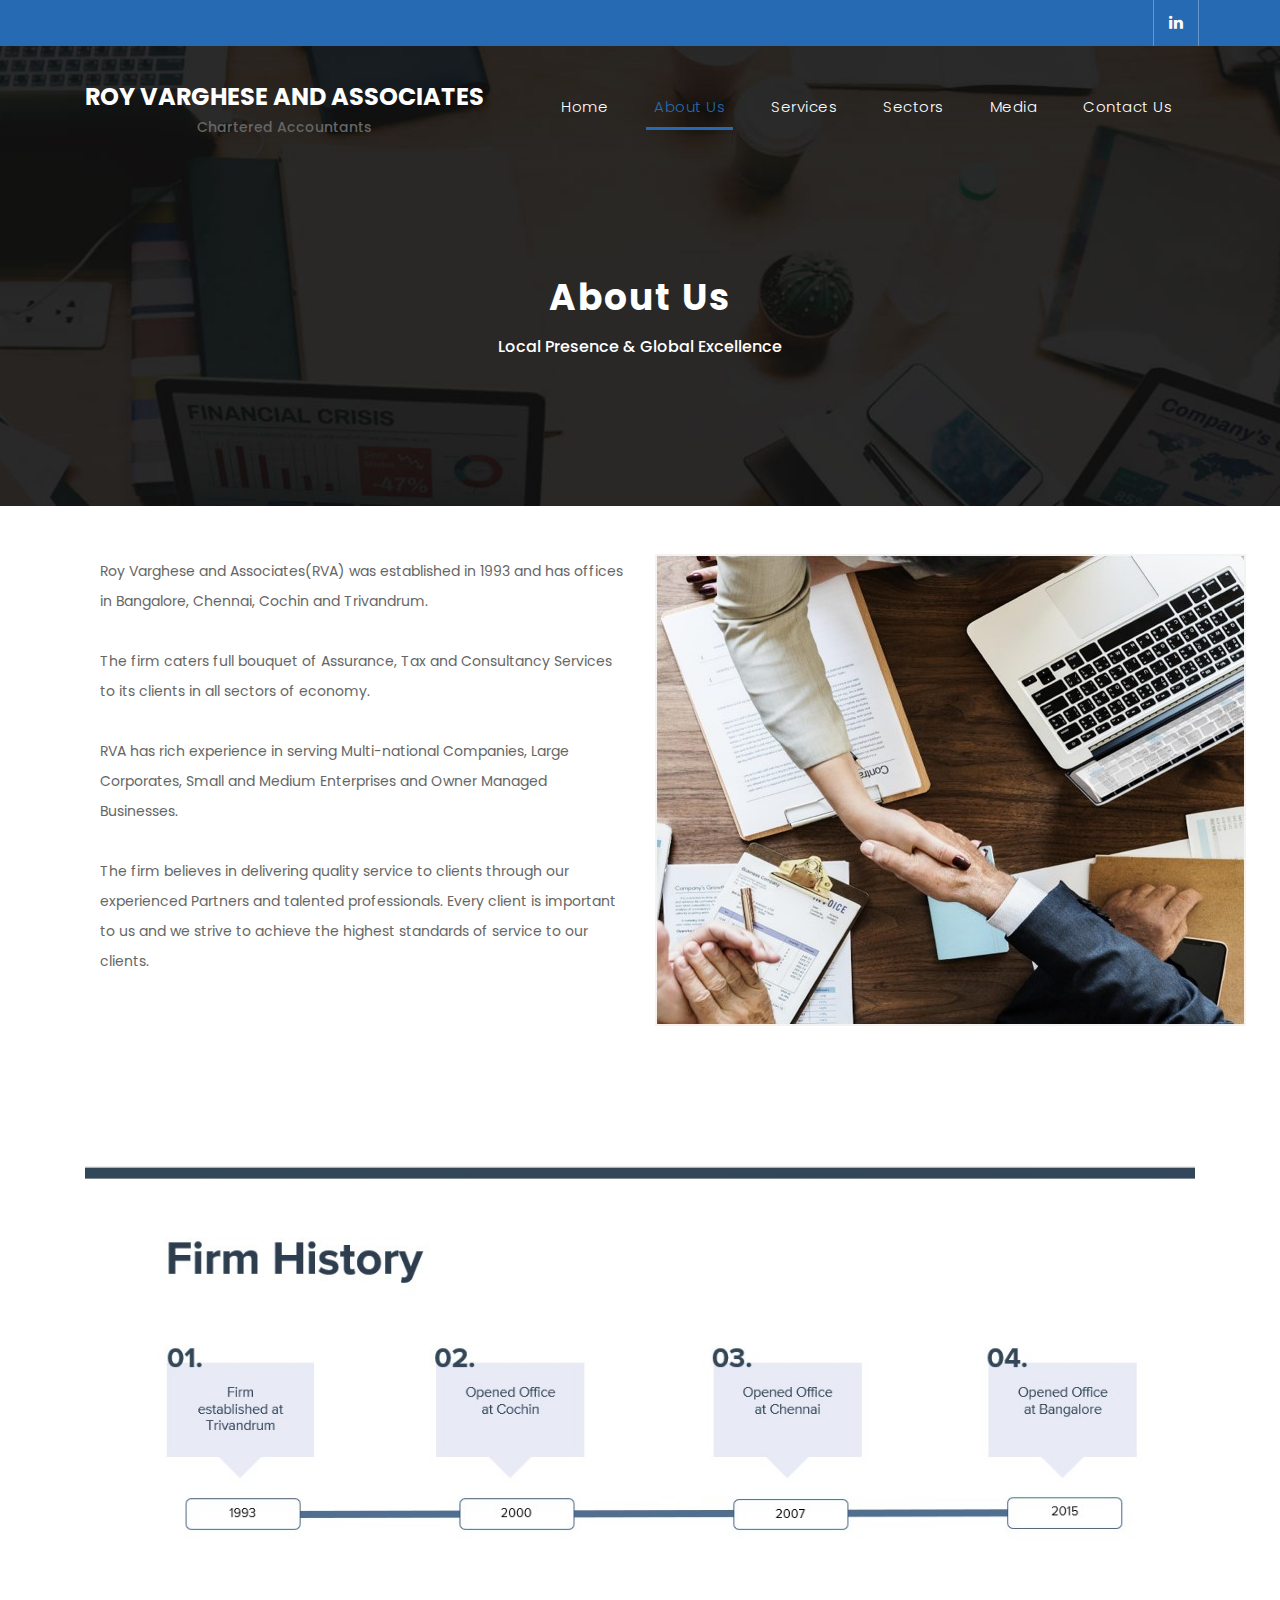
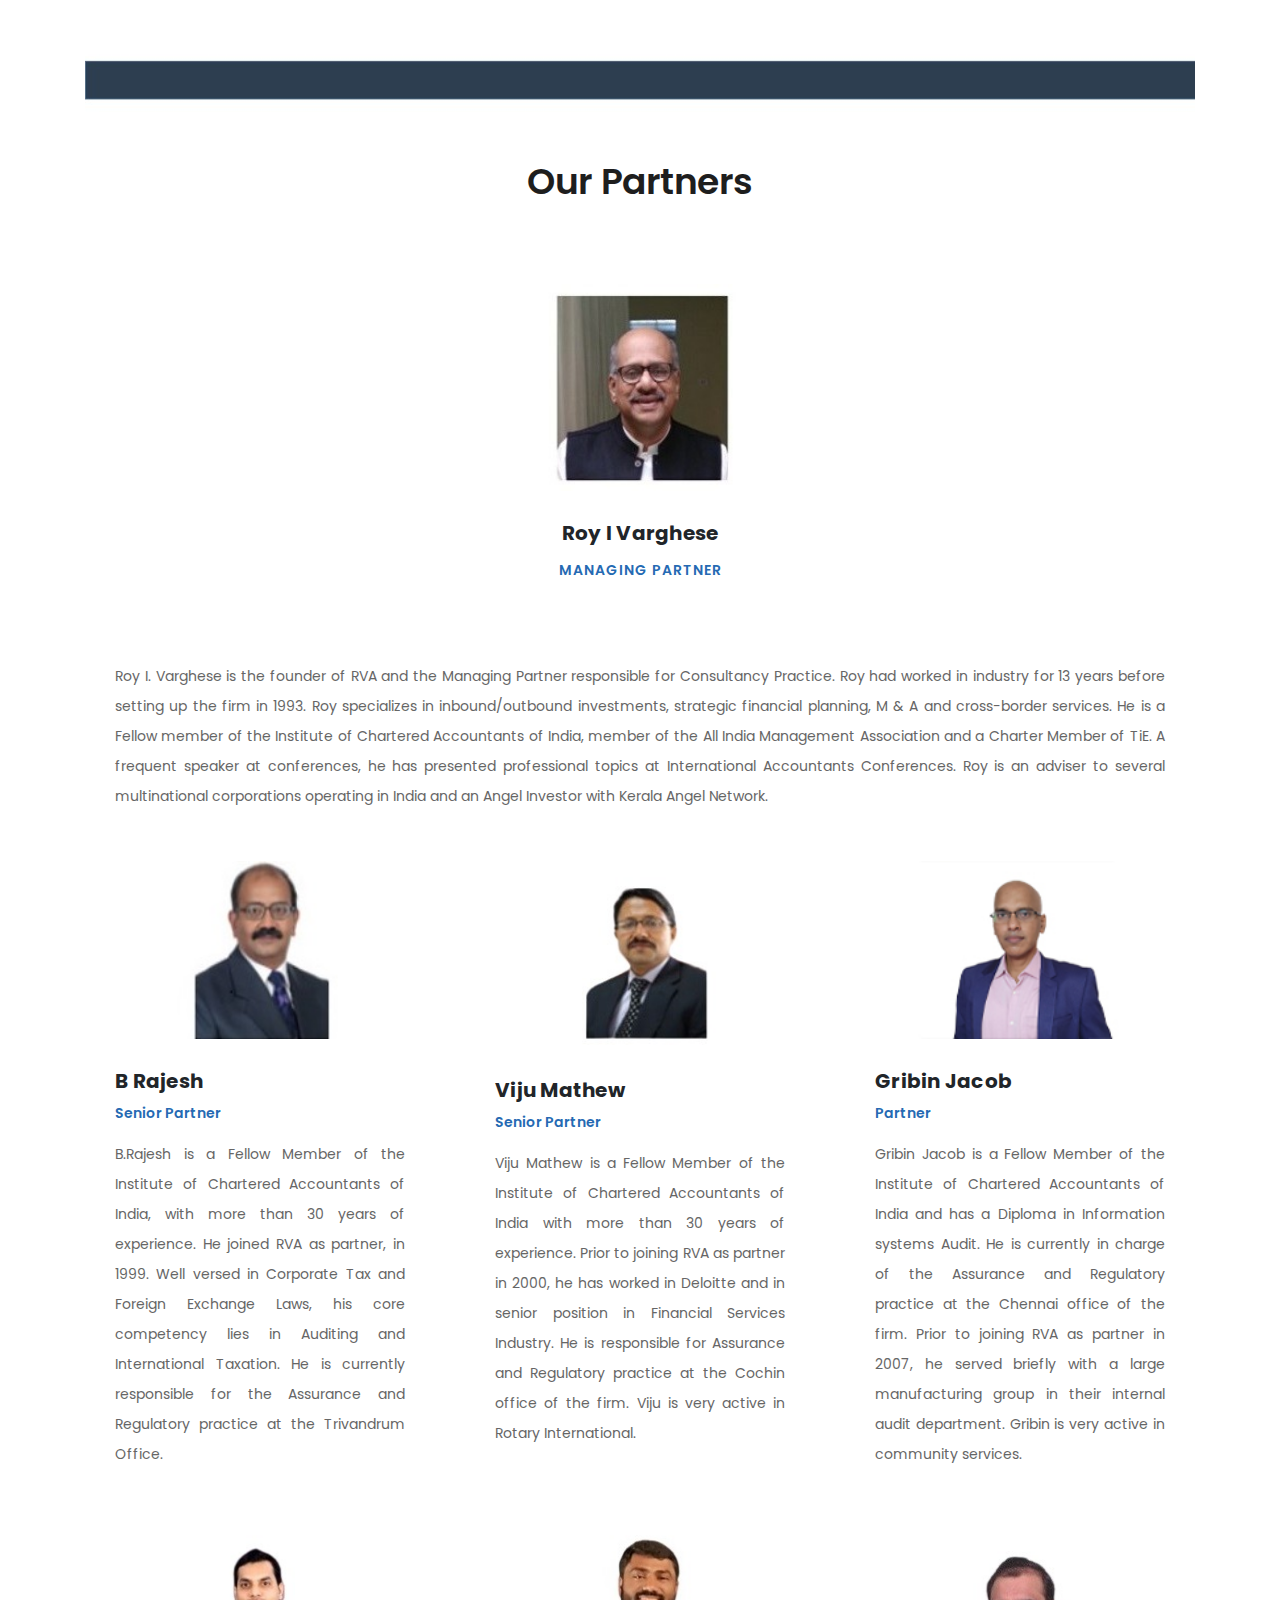
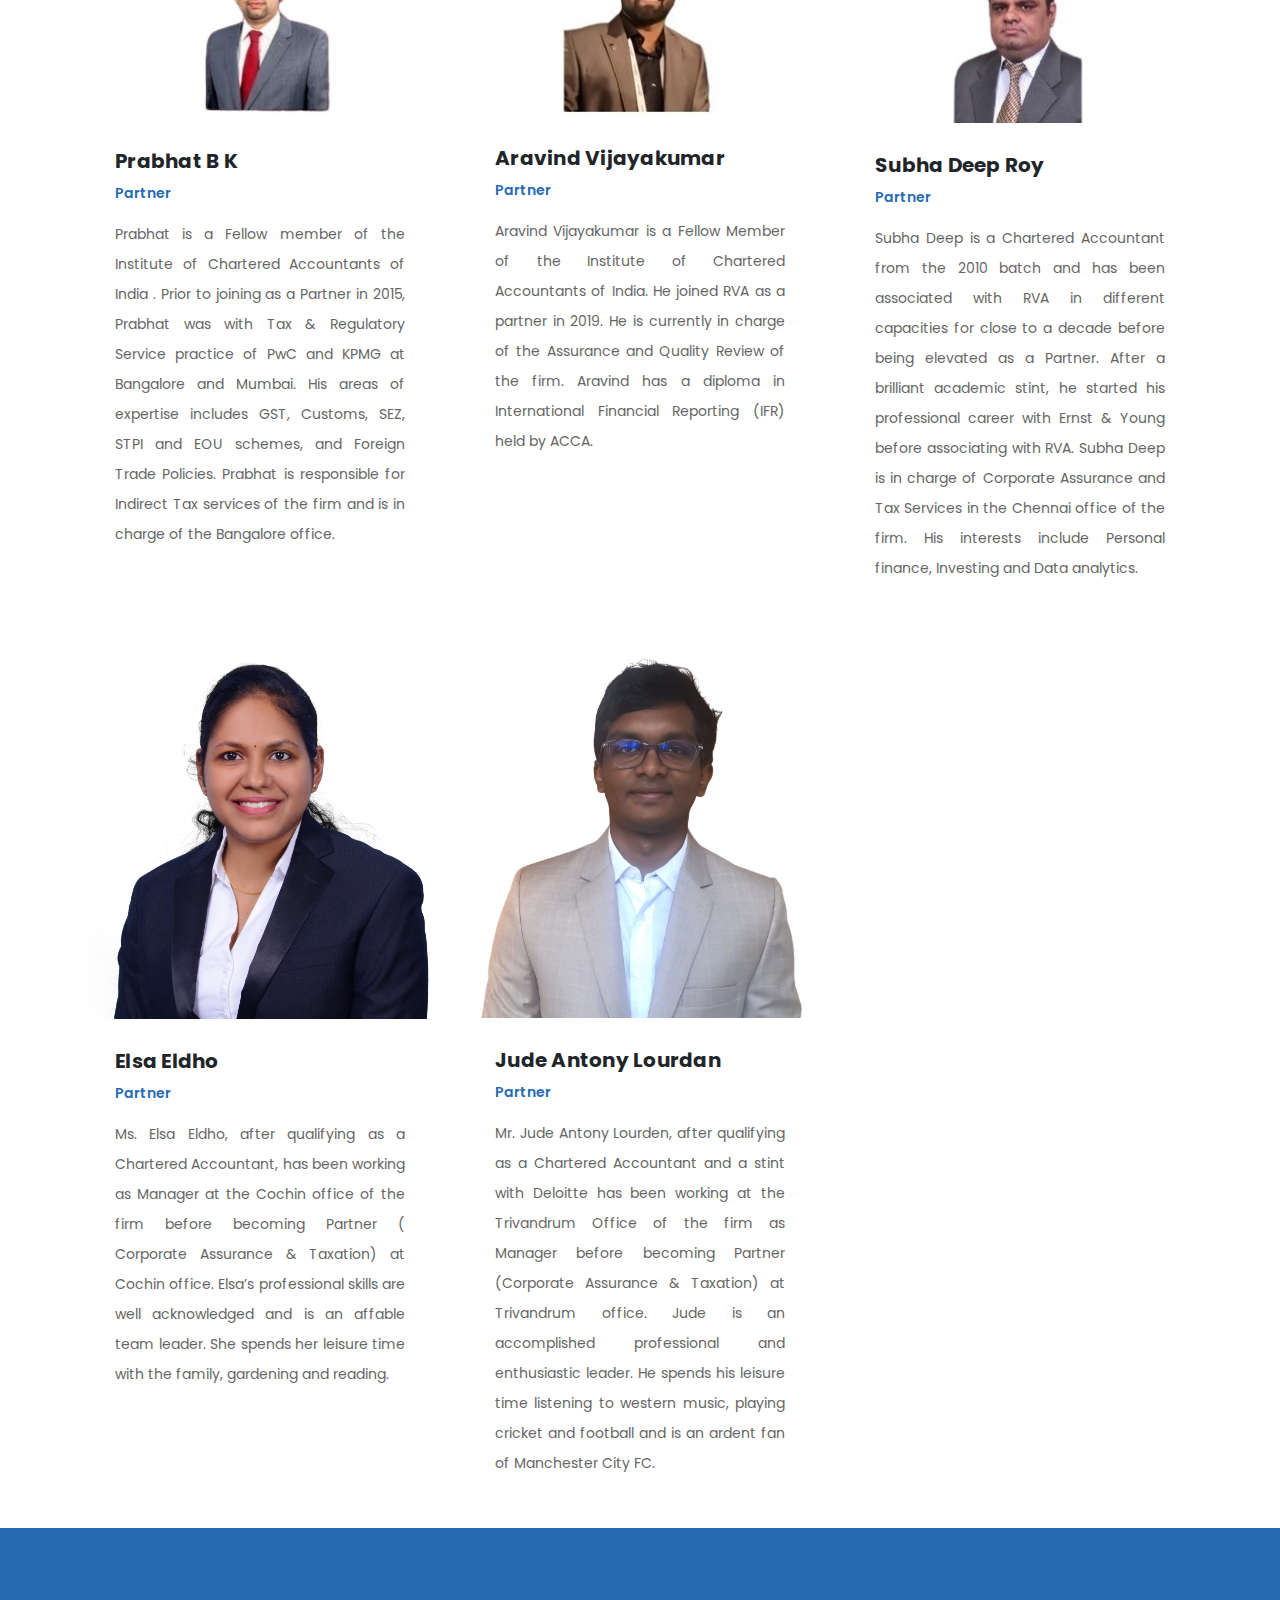
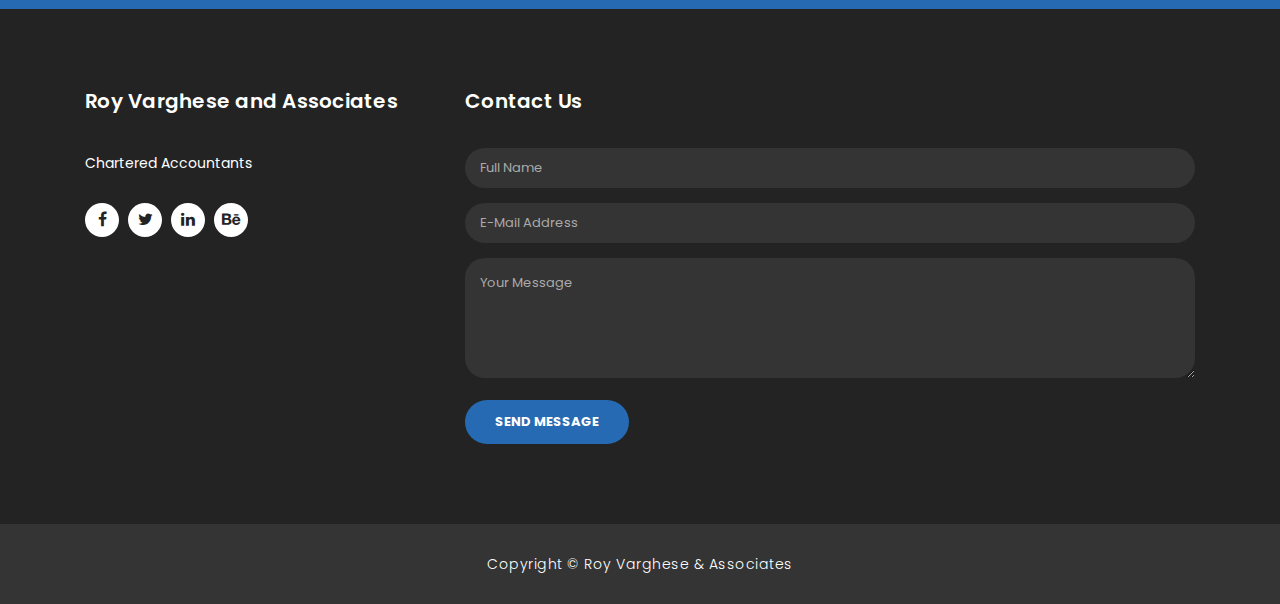
==== commit edc83e3a: "Update about.html" ====
--- a/about.html
+++ b/about.html
@@ -241,7 +241,7 @@
           </div>
            <div class="col-md-4">
             <div class="team-item">
-              <img src="assets/images/jude.jpg" alt="">
+              <img src="assets/images/jude.jpeg" alt="">
               <div class="down-content">
                 <h4>Jude Antony Lourdan</h4>
                 <span>Partner</span>
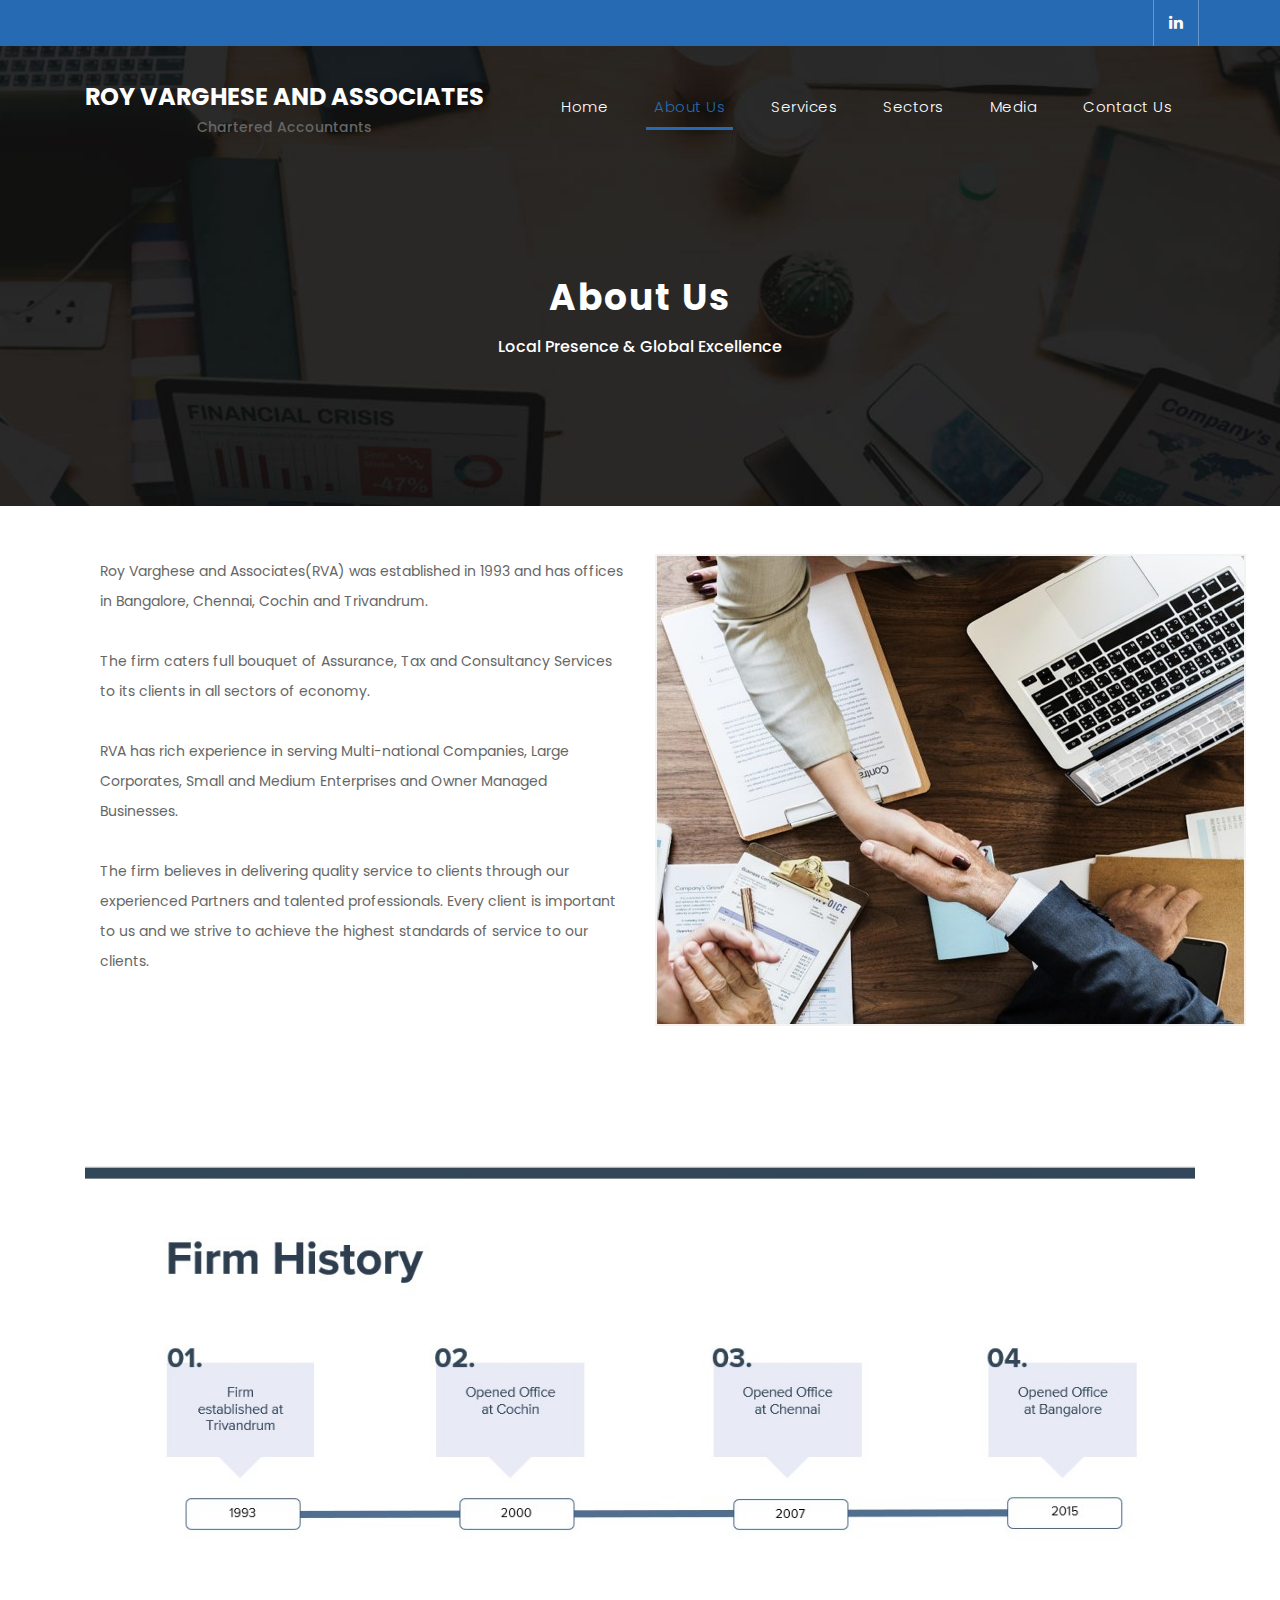
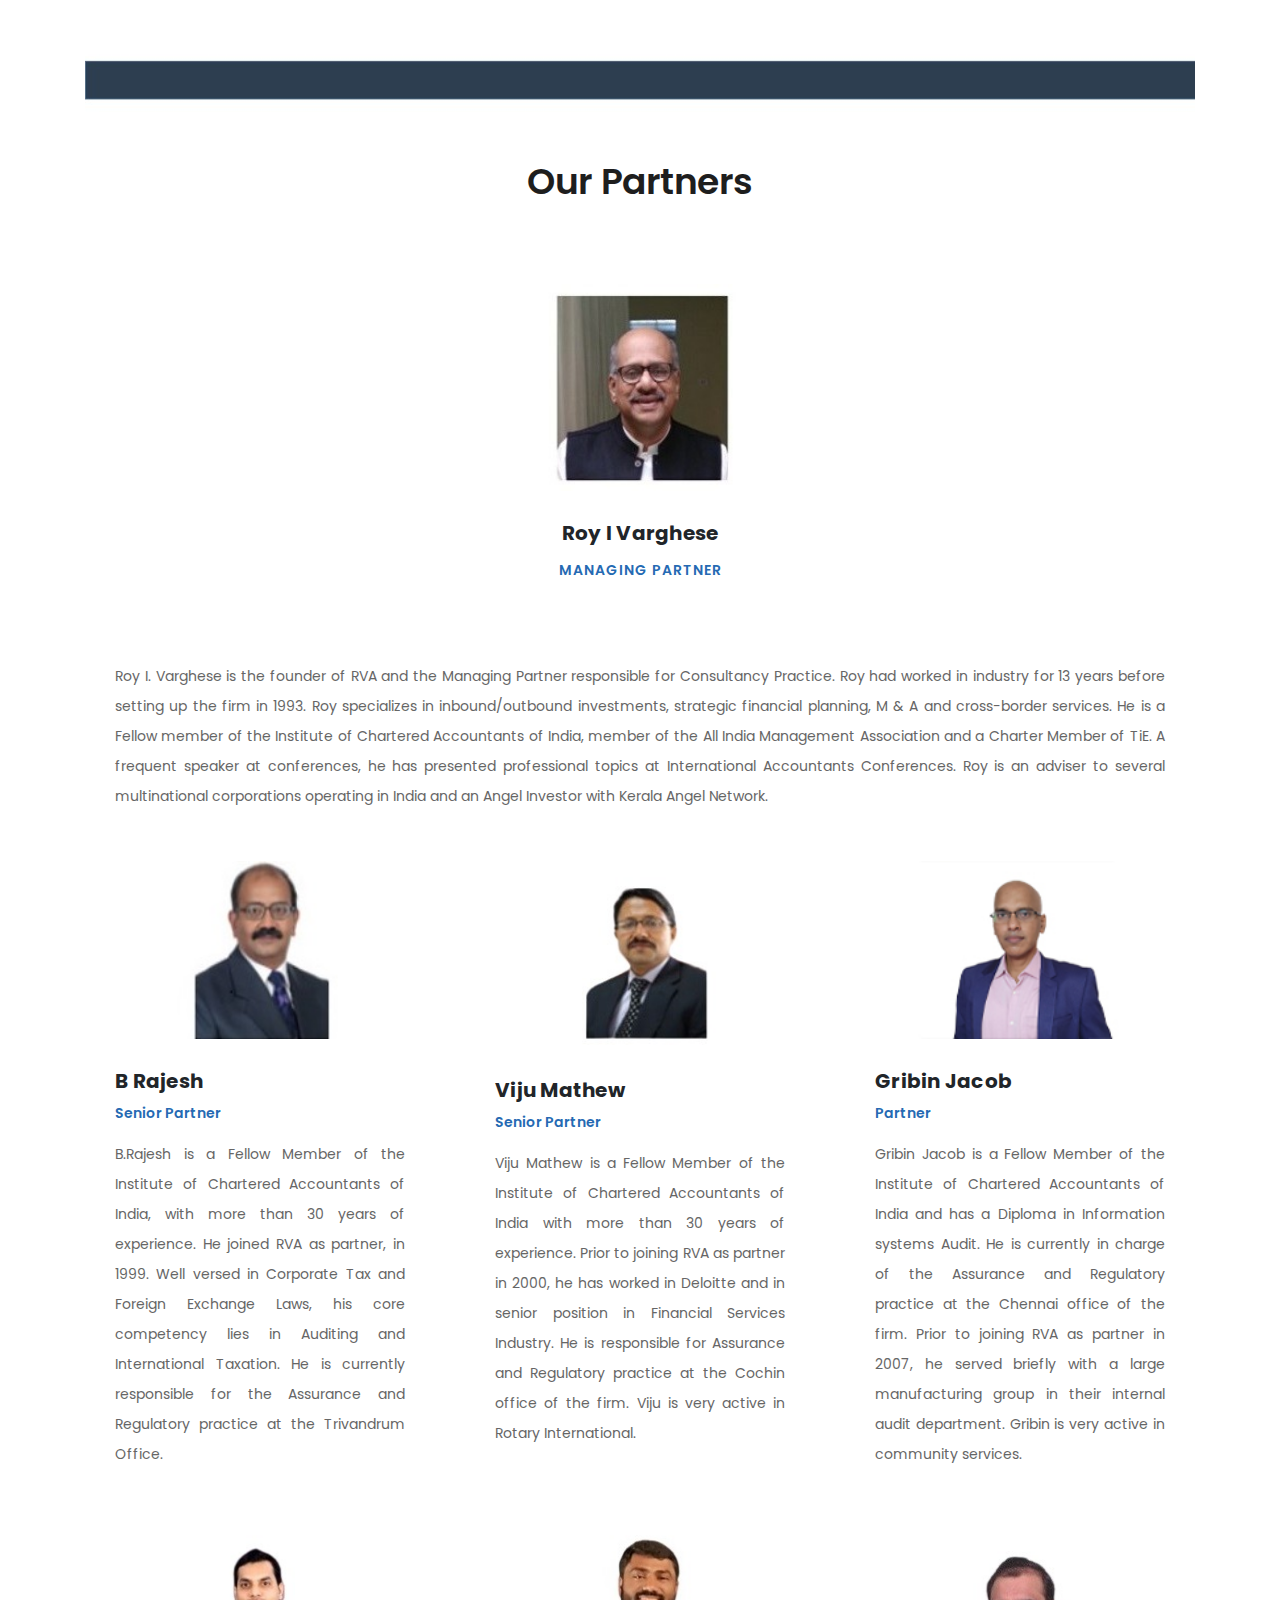
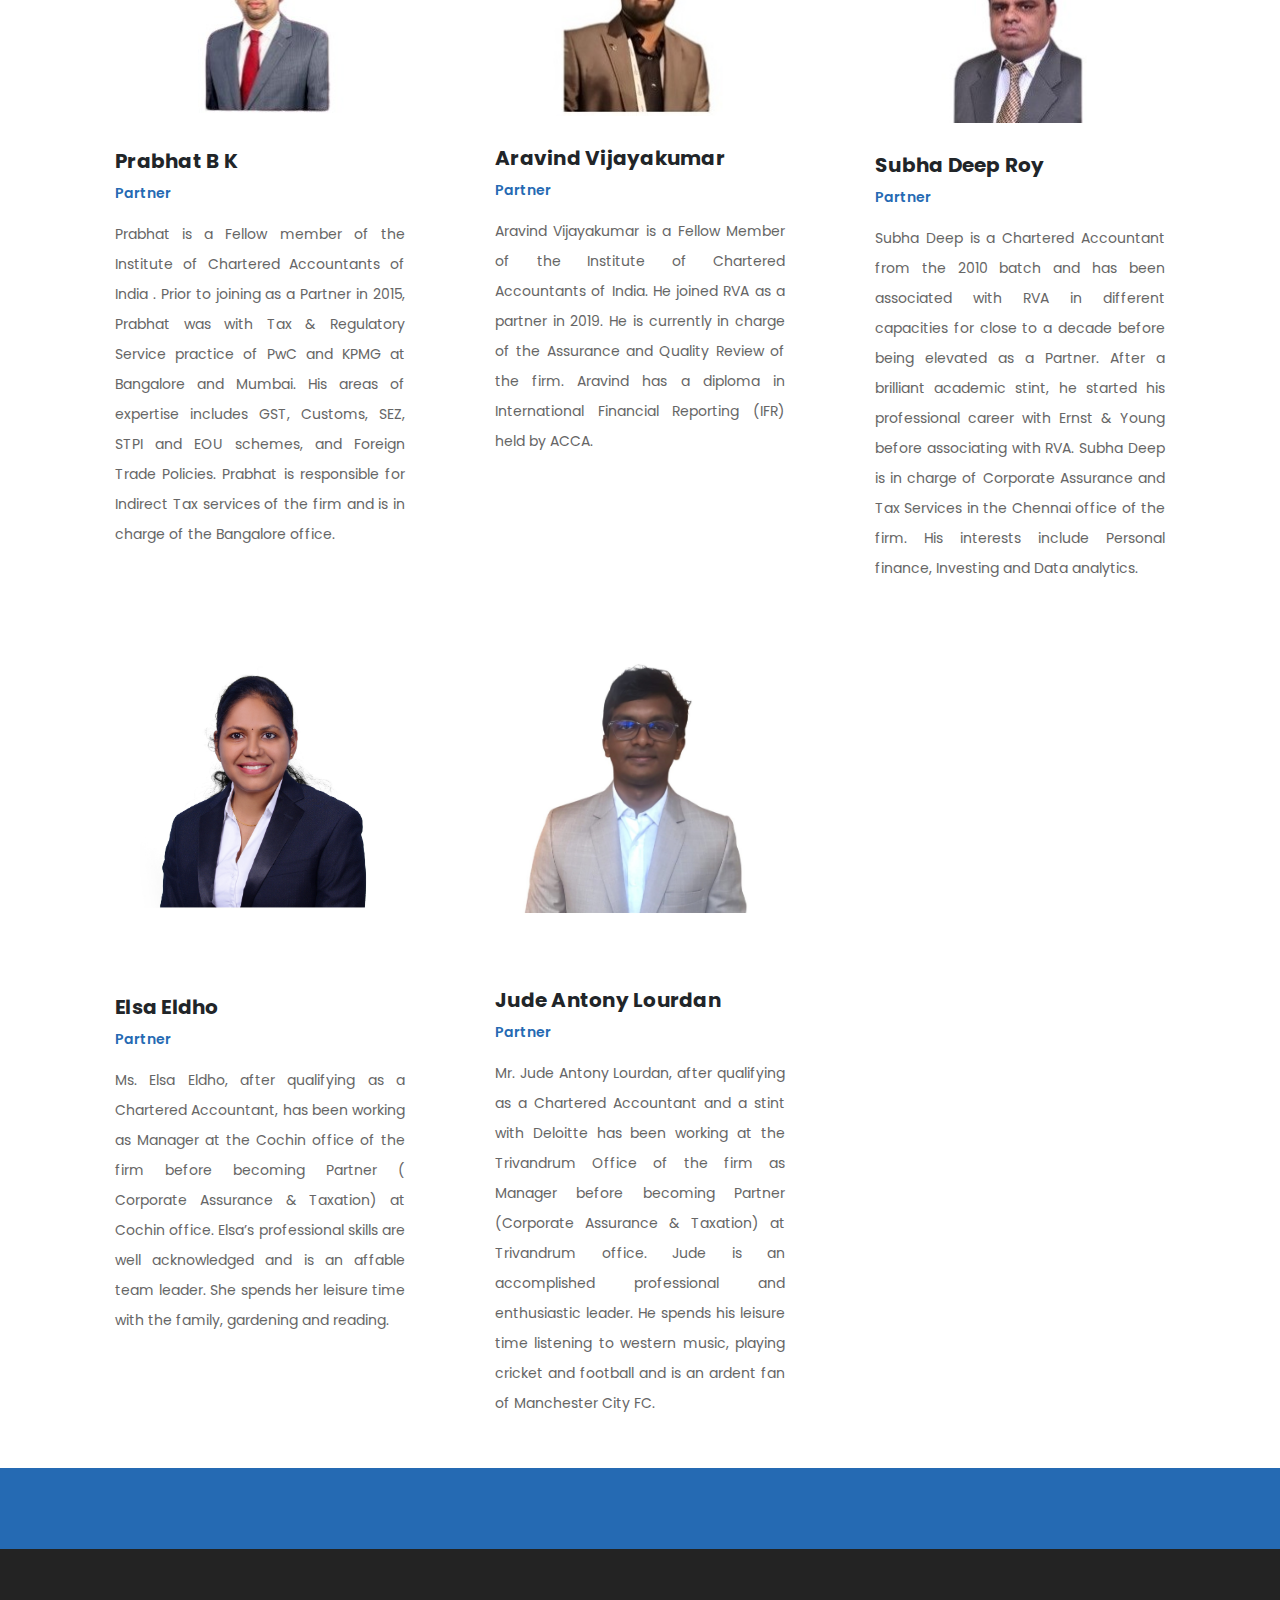
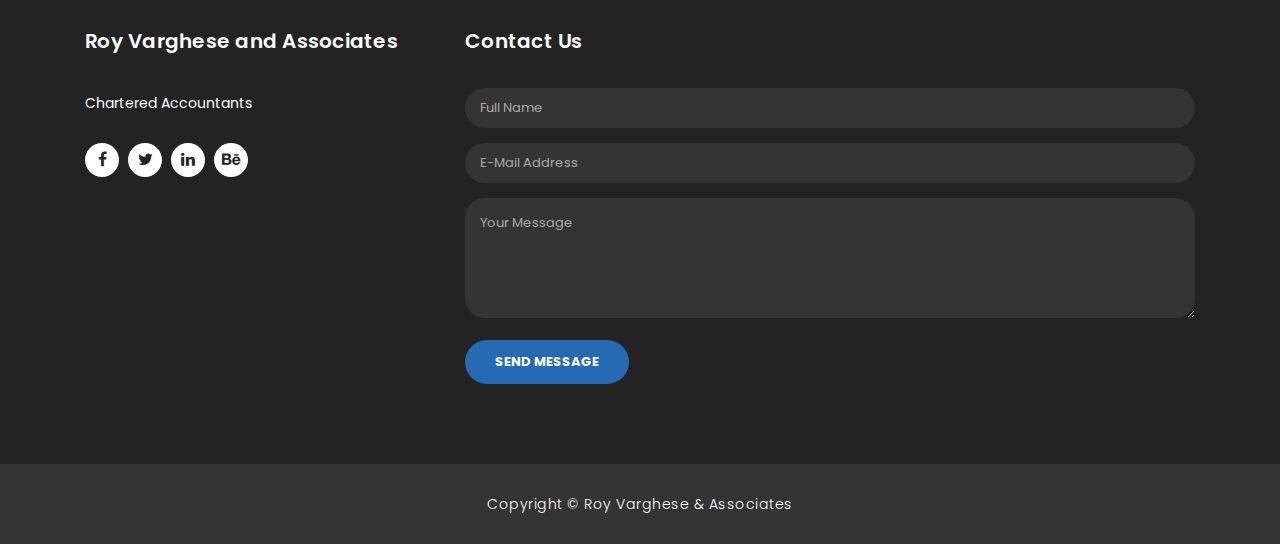
==== commit 1d8d3bcb: "Update about.html" ====
--- a/about.html
+++ b/about.html
@@ -245,7 +245,7 @@
               <div class="down-content">
                 <h4>Jude Antony Lourdan</h4>
                 <span>Partner</span>
-                <p style="text-align: justify;">Mr. Jude Antony Lourden, after qualifying as a Chartered Accountant and a stint with Deloitte has been working  at the Trivandrum Office of the firm as Manager before becoming Partner (Corporate Assurance & Taxation) at Trivandrum office. Jude is an accomplished professional and enthusiastic leader. He spends his leisure time listening to western music, playing cricket and football and is an ardent fan of Manchester City FC.</p>
+                <p style="text-align: justify;">Mr. Jude Antony Lourdan, after qualifying as a Chartered Accountant and a stint with Deloitte has been working  at the Trivandrum Office of the firm as Manager before becoming Partner (Corporate Assurance & Taxation) at Trivandrum office. Jude is an accomplished professional and enthusiastic leader. He spends his leisure time listening to western music, playing cricket and football and is an ardent fan of Manchester City FC.</p>
               </div>
             </div>
           </div>
